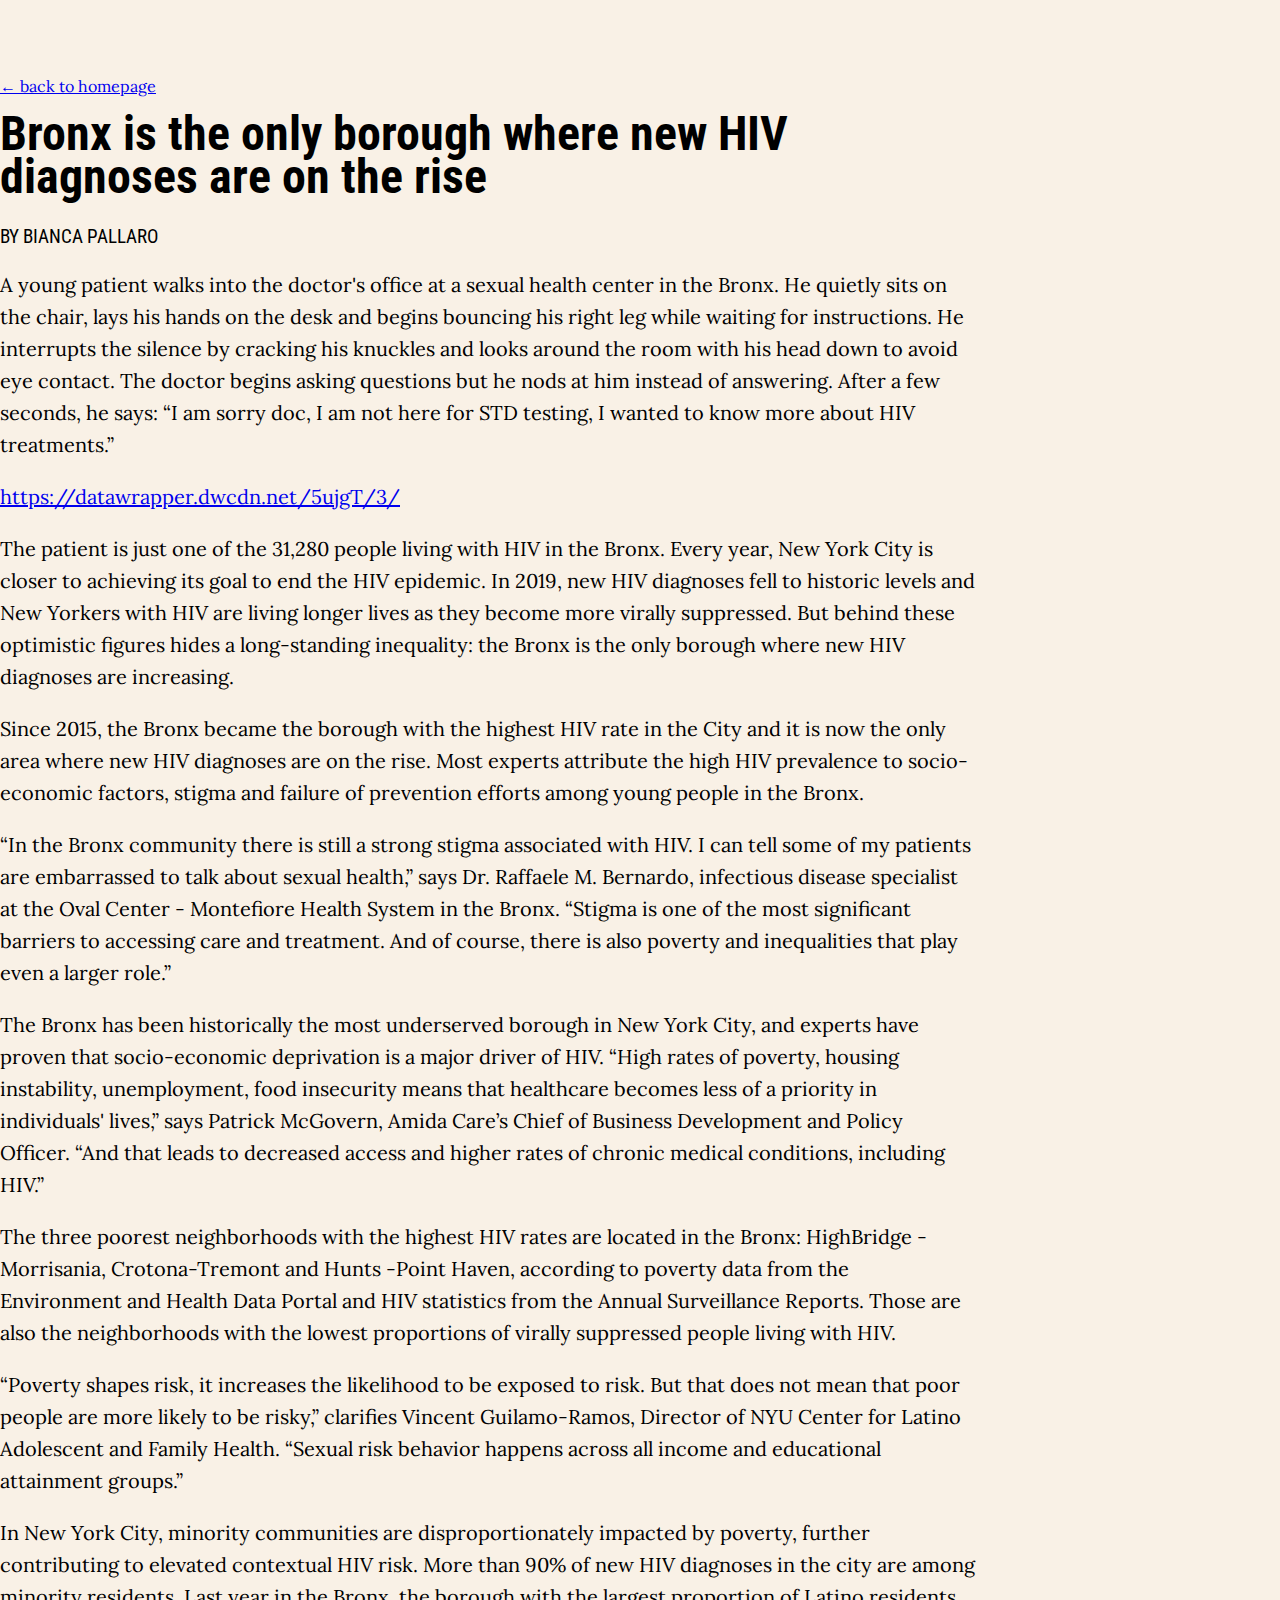
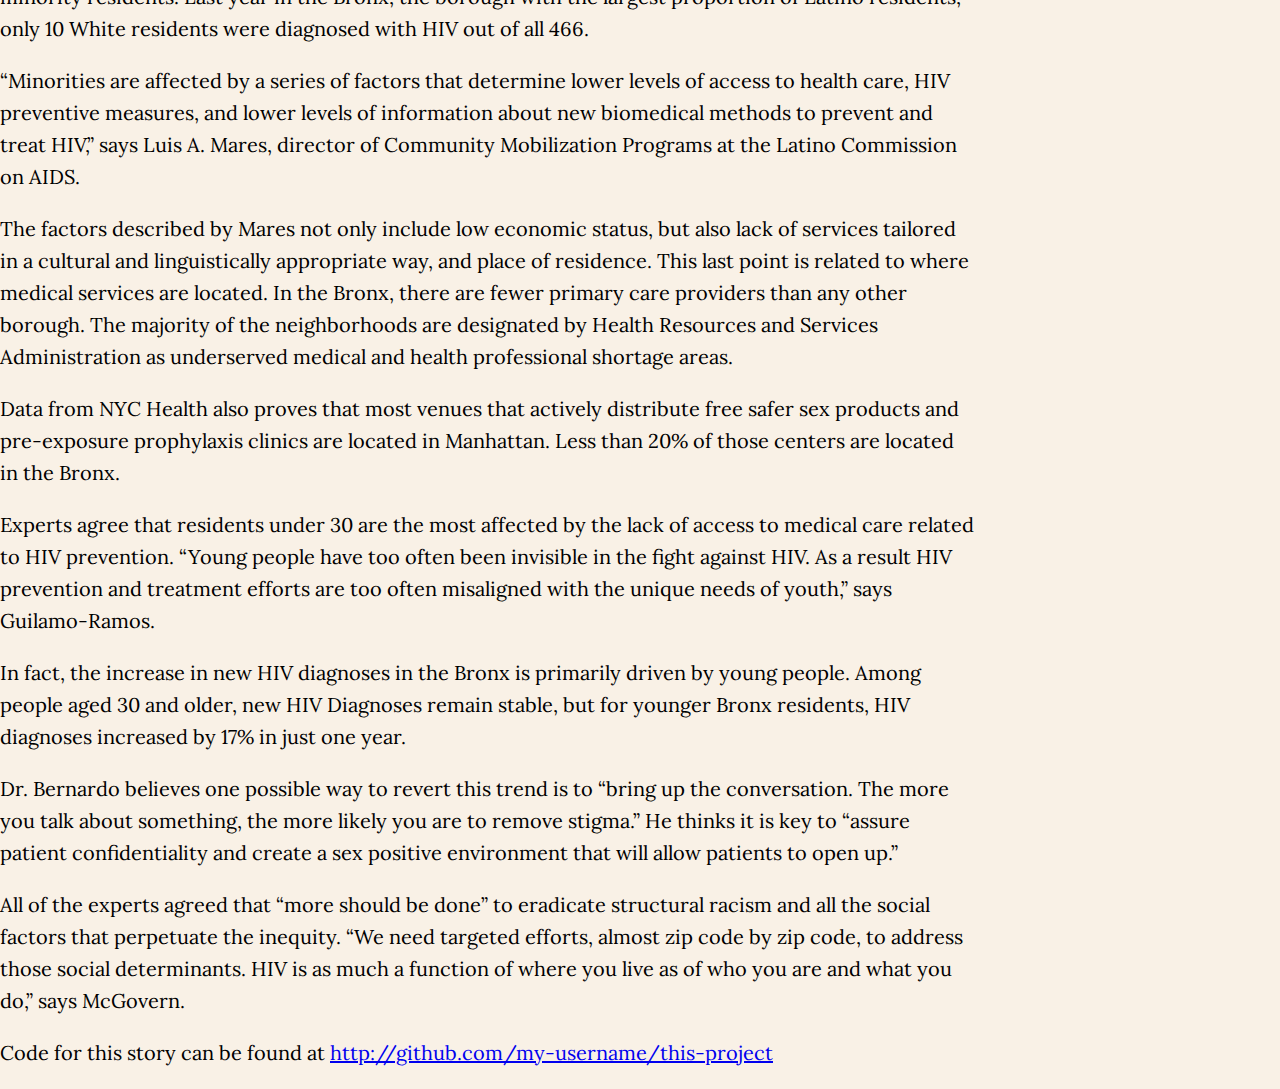
==== docs/1izOM2-IYei5qoR_5rIzuE6f5xVWZC97XZiY0DS1U6FE/index.html @ bcc118a3 "Updated Repository data" ====
<!doctype html>
<html lang="en">
  <head>
    <!-- Global site tag (gtag.js) - Google Analytics -->
<script async src="https://www.googletagmanager.com/gtag/js?id=UA-134857343-1"></script>
<script>
  window.dataLayer = window.dataLayer || [];
  function gtag(){dataLayer.push(arguments);}
  gtag('js', new Date());

  gtag('config', 'UA-134857343-1');
</script>

    <!-- Required meta tags -->
    <meta charset="utf-8">
    <meta name="viewport" content="width=device-width, initial-scale=1, shrink-to-fit=no">
    <!-- Bootstrap CSS -->
    <link rel="stylesheet" href="https://stackpath.bootstrapcdn.com/bootstrap/4.1.1/css/bootstrap.min.css" integrity="sha384-WskhaSGFgHYWDcbwN70/dfYBj47jz9qbsMId/iRN3ewGhXQFZCSftd1LZCfmhktB" crossorigin="anonymous">
      
    <!-- Your CSS files -->
    <link rel="stylesheet" href="../style/default.css">
    
    <!-- google fonts: Roboto Condensed(super-font) and Lora(sub-font) -->
    <link href="https://fonts.googleapis.com/css?family=Roboto+Condensed:300,400,700" rel="stylesheet">
    <link href="https://fonts.googleapis.com/css?family=Lora:400,400i,700" rel="stylesheet"> 
  
    <title>Bronx is the only borough where new HIV diagnoses are on the rise</title>
  </head>
    
  <style>
    

    body {
      
      
    }
  </style>
  <body class="beige-theme">
    <div class="container"><!-- start of the main container-->
        <div class="row justify-content-center"><!-- headline and intro -->
            <div class="col-lg-10 ">
                <p><a href="..">&#8592; back to homepage</a></p>
                
                
                    <h1 class="headline super-font">Bronx is the only borough where new HIV diagnoses are on the rise</h1>
                
                
                    <p class="credit super-font">By Bianca Pallaro</p>
                
                
                
                
                    <div class="sub-font body-text">
                        <p>A young patient walks into the doctor's office at a sexual health center in the Bronx. He quietly sits on the chair, lays his hands on the desk and begins bouncing his right leg while waiting for instructions. He interrupts the silence by cracking his knuckles and looks around the room with his head down to avoid eye contact. The doctor begins asking questions but he nods at him instead of answering. After a few seconds, he says: “I am sorry doc, I am not here for STD testing, I wanted to know more about HIV treatments.”</p>
<p><a href='https://www.google.com/url?q=https://datawrapper.dwcdn.net/5ujgT/3/&sa=D&source=editors&ust=1619410551339000&usg=AOvVaw1r6bBUL65ALbbFYZNYGFAN'>https://datawrapper.dwcdn.net/5ujgT/3/</a></p>
<p>The patient is just one of the 31,280 people living with HIV in the Bronx. Every year, New York City is closer to achieving its goal to end the HIV epidemic. In 2019, new HIV diagnoses fell to historic levels and New Yorkers with HIV are living longer lives as they become more virally suppressed. But behind these optimistic figures hides a long-standing inequality: the Bronx is the only borough where new HIV diagnoses are increasing.</p>
<p>Since 2015, the Bronx became the borough with the highest HIV rate in the City and it is now the only area where new HIV diagnoses are on the rise. Most experts attribute the high HIV prevalence to socio-economic factors, stigma and failure of prevention efforts among young people in the Bronx.</p>
<p>“In the Bronx community there is still a strong stigma associated with HIV. I can tell some of my patients are embarrassed to talk about sexual health,” says Dr. Raffaele M. Bernardo, infectious disease specialist at the Oval Center - Montefiore Health System in the Bronx. “Stigma is one of the most significant barriers to accessing care and treatment. And of course, there is also poverty and inequalities that play even a larger role.”</p>
<p>The Bronx has been historically the most underserved borough in New York City, and experts have proven that socio-economic deprivation is a major driver of HIV. “High rates of poverty, housing instability, unemployment, food insecurity means that healthcare becomes less of a priority in individuals' lives,” says Patrick McGovern, Amida Care’s Chief of Business Development and Policy Officer. “And that leads to decreased access and higher rates of chronic medical conditions, including HIV.”</p>
<p>The three poorest neighborhoods with the highest HIV rates are located in the Bronx: HighBridge -Morrisania, Crotona-Tremont and Hunts -Point Haven, according to poverty data from the Environment and Health Data Portal and HIV statistics from the Annual Surveillance Reports. Those are also the neighborhoods with the lowest proportions of virally suppressed people living with HIV.</p>
<p>“Poverty shapes risk, it increases the likelihood to be exposed to risk. But that does not mean that poor people are more likely to be risky,” clarifies Vincent Guilamo-Ramos, Director of NYU Center for Latino Adolescent and Family Health. “Sexual risk behavior happens across all income and educational attainment groups.”</p>
<p>In New York City, minority communities are disproportionately impacted by poverty, further contributing to elevated contextual HIV risk. More than 90% of new HIV diagnoses in the city are among minority residents. Last year in the Bronx, the borough with the largest proportion of Latino residents, only 10 White residents were diagnosed with HIV out of all 466.</p>
<p>“Minorities are affected by a series of factors that determine lower levels of access to health care, HIV preventive measures, and lower levels of information about new biomedical methods to prevent and treat HIV,” says Luis A. Mares, director of Community Mobilization Programs at the Latino Commission on AIDS.</p>
<p>The factors described by Mares not only include low economic status, but also lack of services tailored in a cultural and linguistically appropriate way, and place of residence. This last point is related to where medical services are located. In the Bronx, there are fewer primary care providers than any other borough. The majority of the neighborhoods are designated by Health Resources and Services Administration as underserved medical and health professional shortage areas.</p>
<p>Data from NYC Health also proves that most venues that actively distribute free safer sex products and pre-exposure prophylaxis clinics are located in Manhattan. Less than 20% of those centers are located in the Bronx.</p>
<p>Experts agree that residents under 30 are the most affected by the lack of access to medical care related to HIV prevention. “Young people have too often been invisible in the fight against HIV. As a result HIV prevention and treatment efforts are too often misaligned with the unique needs of youth,” says Guilamo-Ramos.</p>
<p>In fact, the increase in new HIV diagnoses in the Bronx is primarily driven by young people. Among people aged 30 and older, new HIV Diagnoses remain stable, but for younger Bronx residents, HIV diagnoses increased by 17% in just one year.</p>
<p>Dr. Bernardo believes one possible way to revert this trend is to “bring up the conversation. The more you talk about something, the more likely you are to remove stigma.” He thinks it is key to “assure patient confidentiality and create a sex positive environment that will allow patients to open up.”</p>
<p>All of the experts agreed that “more should be done” to eradicate structural racism and all the social factors that perpetuate the inequity. “We need targeted efforts, almost zip code by zip code, to address those social determinants. HIV is as much a function of where you live as of who you are and what you do,” says McGovern.</p>
                        
                          <p>Code for this story can be found at <a href="http://github.com/my-username/this-project">http://github.com/my-username/this-project</a></a></p>
                        
                    </div>
                
                </p>
            </div>
        </div>
        
      </div><!-- end of the main container-->
   
      
    <!-- Optional JavaScript -->
    <!-- jQuery first, then Popper.js, then Bootstrap JS -->
    <script src="https://code.jquery.com/jquery-3.3.1.slim.min.js" integrity="sha384-q8i/X+965DzO0rT7abK41JStQIAqVgRVzpbzo5smXKp4YfRvH+8abtTE1Pi6jizo" crossorigin="anonymous"></script>
    <script src="https://cdnjs.cloudflare.com/ajax/libs/popper.js/1.14.3/umd/popper.min.js" integrity="sha384-ZMP7rVo3mIykV+2+9J3UJ46jBk0WLaUAdn689aCwoqbBJiSnjAK/l8WvCWPIPm49" crossorigin="anonymous"></script>
    <script src="https://stackpath.bootstrapcdn.com/bootstrap/4.1.1/js/bootstrap.min.js" integrity="sha384-smHYKdLADwkXOn1EmN1qk/HfnUcbVRZyYmZ4qpPea6sjB/pTJ0euyQp0Mk8ck+5T" crossorigin="anonymous"></script>
  </body>
</html>
---- docs/style/default.css ----
body {
    padding-top:60px;
    margin: auto;
}

.fake-table > div, ul.spread {
    display: flex;
    justify-content: space-between;
    align-items: stretch;
    list-style-type: none;
}

.story {
    padding-top: 15px;
}

ul.spread {
    padding-left: 0;
    text-align: center;
    margin-bottom: 0;
}

.fake-table > div > div, ul.spread li {
    margin: 15px;
    flex-grow: 1;
    flex-basis: 0;
}

/* choose a light or dark theme to add to the body tag. */
.dark-theme {
    background-color: #181414;
    color: #fcfbfb;   
}

.light-theme {
    background-color: white;
    color: black;    
}

.beige-theme {
    background-color: #f9f1e6;
    color: black;    
}

img {
    max-height: 100vh;
    max-width: 100%;
    display: block;
    margin: 0 auto;
}

.container {
        max-width: 975px;
}

/* ******** */


/*
super-font
.headline
.kicker
.subhead
.label
.label-text
.credit

sub-font
.date
.body-text
.note
*/



.super-font, h1, h2, h3, .label + p {
    font-family: 'Roboto Condensed', sans-serif;
}

.sub-font, p, ul, li {
    font-family: 'Lora', serif;
}

.headline, h1 {
    font-size: 3rem;
    line-height: 0.9;
    margin-bottom: 0.25rem;
    margin-top: 1rem;
    font-weight: 700;
}

.body-text {
    font-size: 1.25rem;
    line-height: 1.6;
    margin-top: 1.5rem;

}

.kicker {
    font-size: 1.5rem;
    line-height: 1;
    margin-bottom: 0.5rem;
    margin-top: 1rem;
    font-weight: 300;
    text-transform: uppercase;
}

.credit  {
    font-size: 1.2rem;
    line-height: 0.75;
    margin-top: 2rem;
    font-weight: 400;
    text-transform: uppercase;
}

.date {
    font-size: 1rem;
    line-height: 1;
    margin-top: 0.25;
    font-weight: 400;
    font-style: italic;
}

.intro {
    line-height: 1;
    margin-top: 2rem;
    font-size: 1.25rem;
    font-weight: 400;
    font-style: italic;
}

.subhead, h2 {
    font-size: 2rem;
    line-height: 0.9;
    margin-bottom: 0.5rem;
    margin-top: 1.5rem;
    font-weight: 700;
}

.label {
    font-size: 1.25rem;
    line-height: 1.25;
    margin-top: 2rem;
    margin-bottom: 0.5rem;
    font-weight: 700;
}

.label-text, .label + p {
    font-size: 1.25rem;
    line-height: 1.25;
    margin-bottom: 0.5rem;
    font-weight: 400;
}

.note, p.img + p {
    font-size: 0.85rem;
    line-height: 1.5;
    margin-top: 0.5rem;
    margin-bottom: 1.25rem;
    font-weight: 400;
}

.caption  {
    font-size: 1rem;
    line-height: 1.2;
    margin-top: 0.5rem;
    margin-bottom: 2rem;
    font-weight: 400;
}
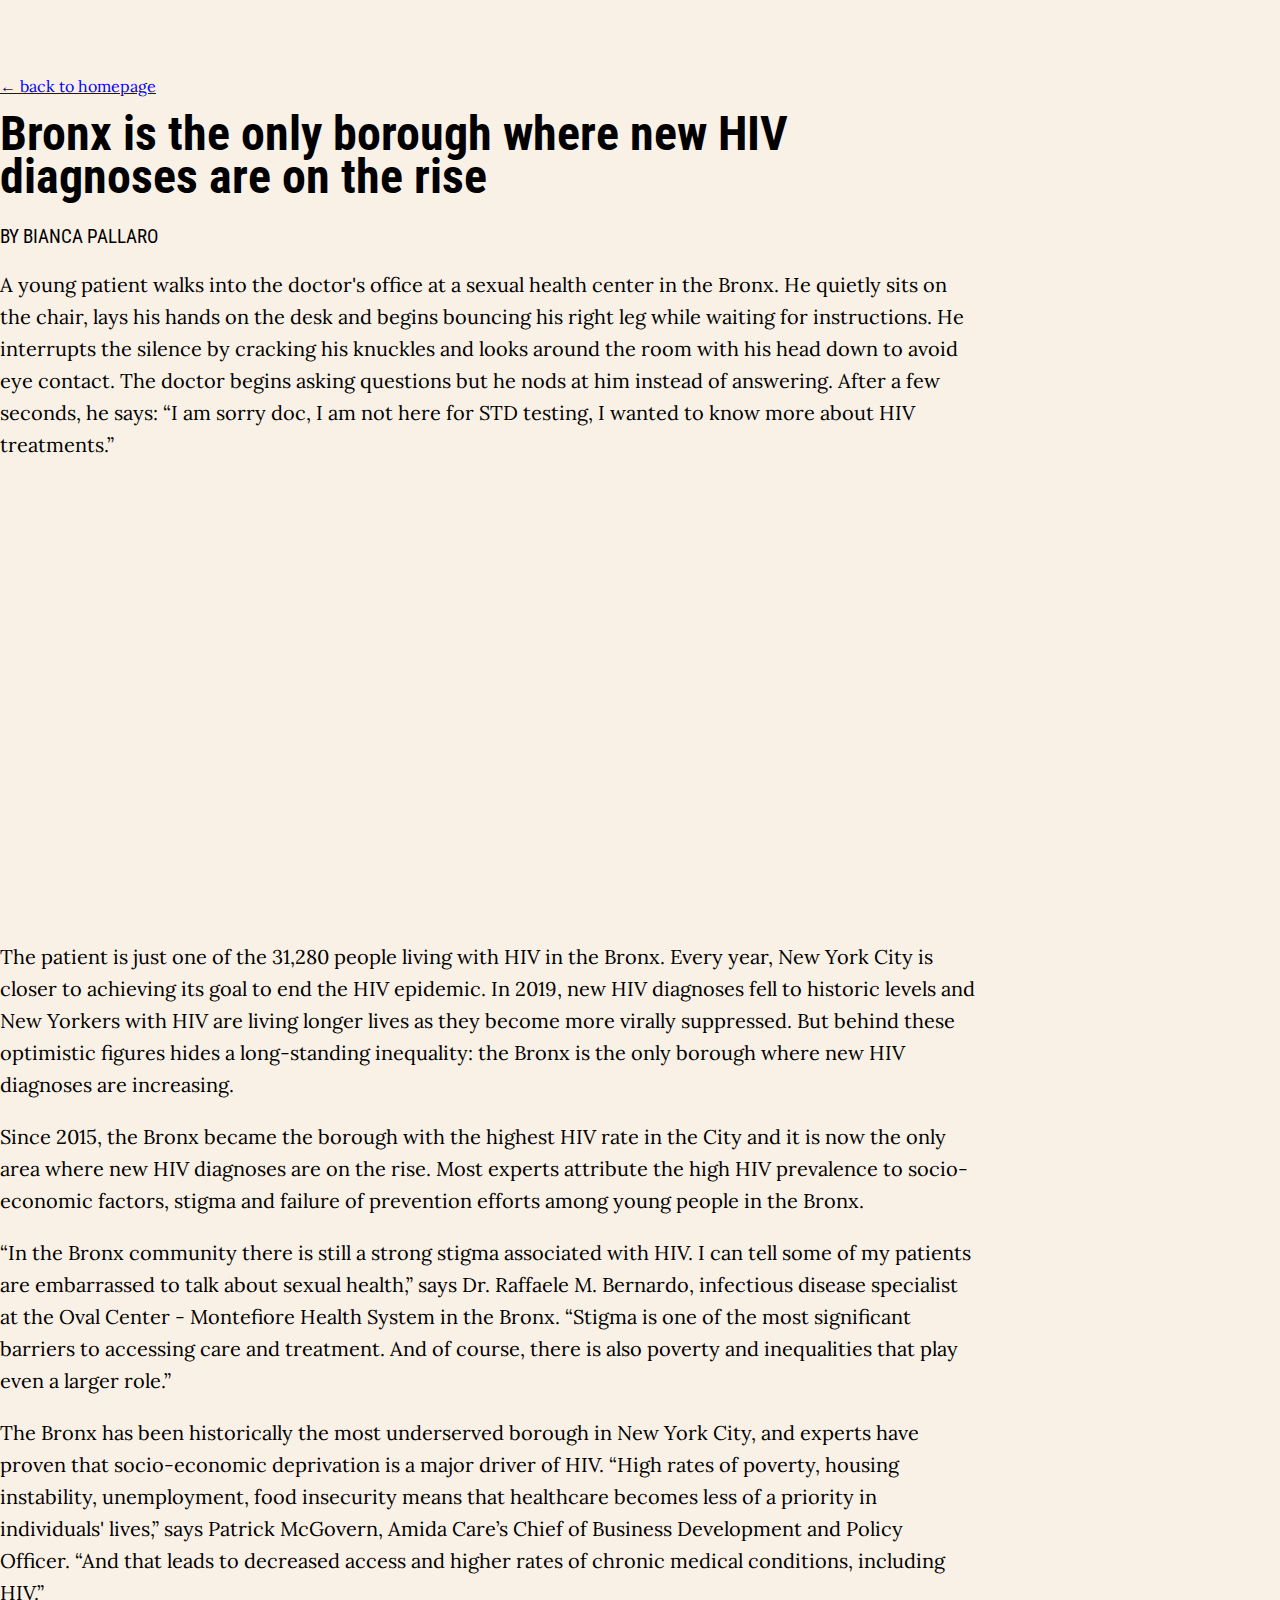
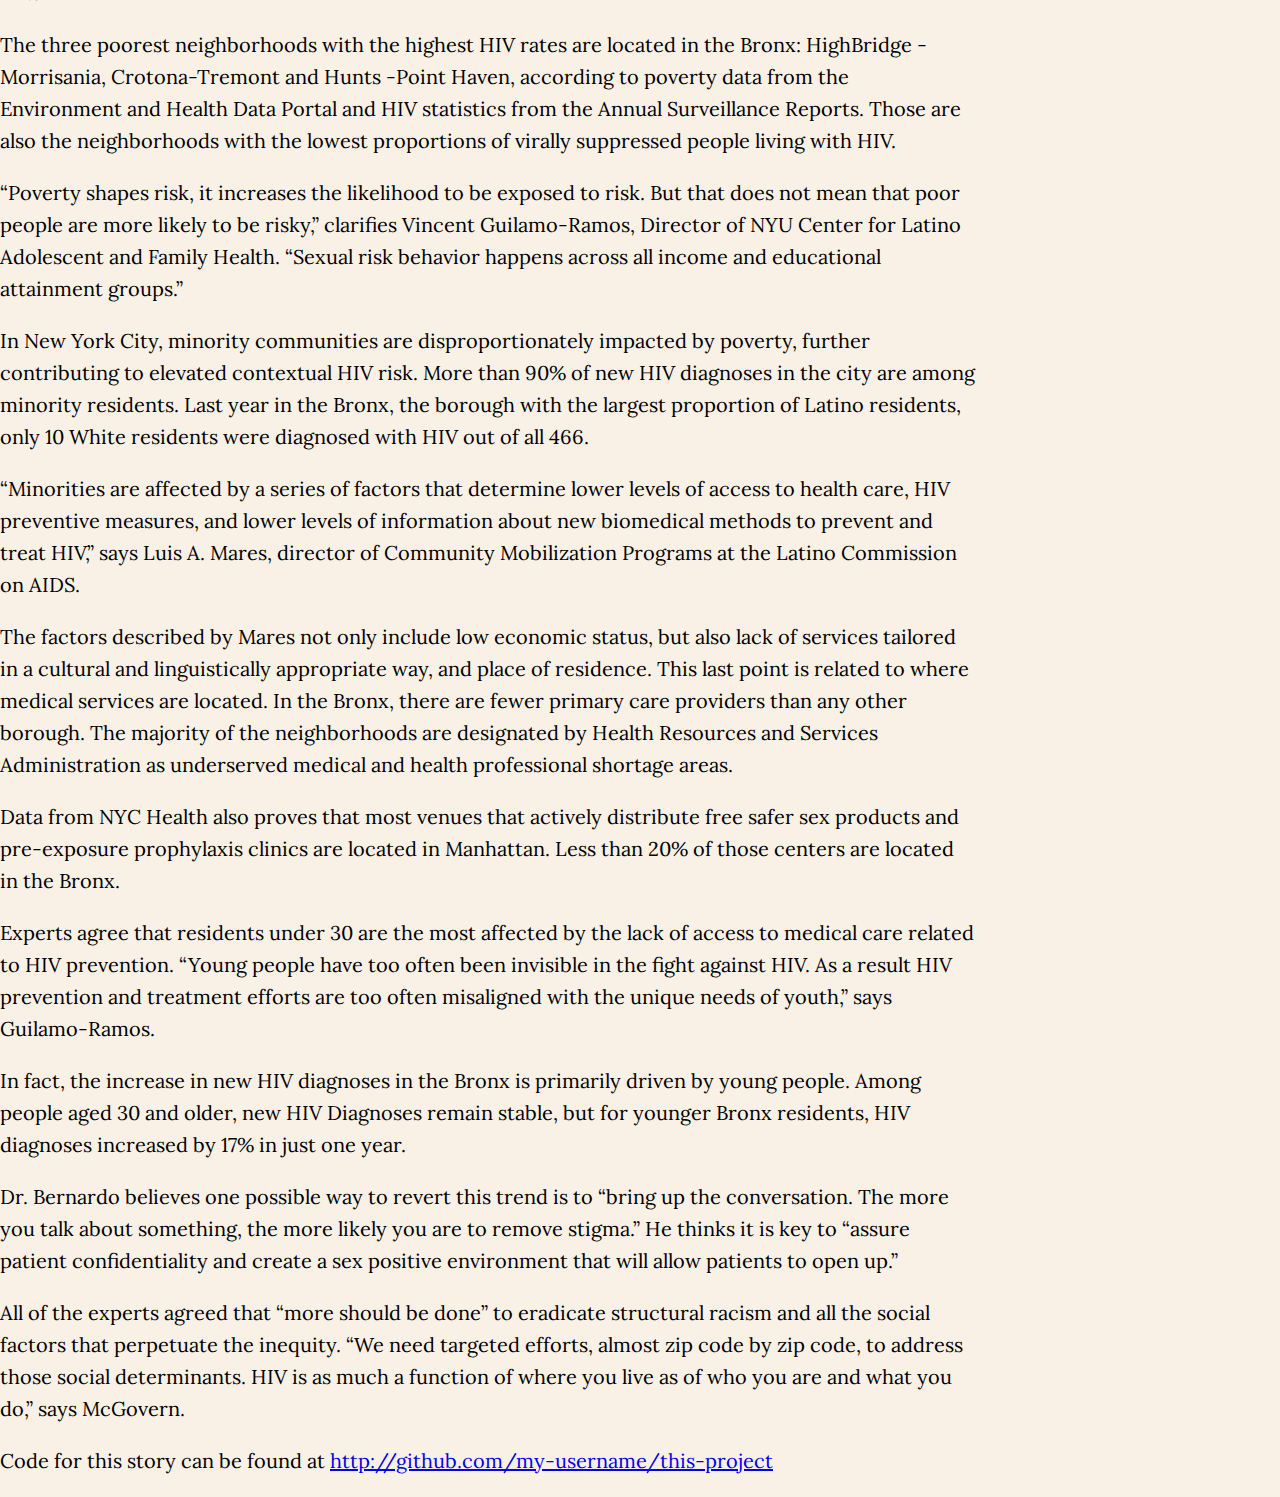
==== commit 06db1eb9: "Updated Repository data" ====
--- a/docs/1izOM2-IYei5qoR_5rIzuE6f5xVWZC97XZiY0DS1U6FE/index.html
+++ b/docs/1izOM2-IYei5qoR_5rIzuE6f5xVWZC97XZiY0DS1U6FE/index.html
@@ -53,7 +53,12 @@
                 
                     <div class="sub-font body-text">
                         <p>A young patient walks into the doctor's office at a sexual health center in the Bronx. He quietly sits on the chair, lays his hands on the desk and begins bouncing his right leg while waiting for instructions. He interrupts the silence by cracking his knuckles and looks around the room with his head down to avoid eye contact. The doctor begins asking questions but he nods at him instead of answering. After a few seconds, he says: “I am sorry doc, I am not here for STD testing, I wanted to know more about HIV treatments.”</p>
-<p><a href='https://www.google.com/url?q=https://datawrapper.dwcdn.net/5ujgT/3/&sa=D&source=editors&ust=1619410551339000&usg=AOvVaw1r6bBUL65ALbbFYZNYGFAN'>https://datawrapper.dwcdn.net/5ujgT/3/</a></p>
+<iframe aria-label="chart" frameborder="0" height="431" id="datawrapper-chart-5ujgT" scrolling="no" src="https://datawrapper.dwcdn.net/5ujgT/1/" style="width: 0; min-width: 100% !important; border: none;" title="A DataWrapper chart">
+
+</iframe>
+
+<script type="text/javascript">!function(){"use strict";window.addEventListener("message",(function(a){if(void 0!==a.data["datawrapper-height"])for(var e in a.data["datawrapper-height"]){var t=document.getElementById("datawrapper-chart-"+e)||document.querySelector("iframe[src*='"+e+"']");t&&(t.style.height=a.data["datawrapper-height"][e]+"px")}}))}();</script>
+
 <p>The patient is just one of the 31,280 people living with HIV in the Bronx. Every year, New York City is closer to achieving its goal to end the HIV epidemic. In 2019, new HIV diagnoses fell to historic levels and New Yorkers with HIV are living longer lives as they become more virally suppressed. But behind these optimistic figures hides a long-standing inequality: the Bronx is the only borough where new HIV diagnoses are increasing.</p>
 <p>Since 2015, the Bronx became the borough with the highest HIV rate in the City and it is now the only area where new HIV diagnoses are on the rise. Most experts attribute the high HIV prevalence to socio-economic factors, stigma and failure of prevention efforts among young people in the Bronx.</p>
 <p>“In the Bronx community there is still a strong stigma associated with HIV. I can tell some of my patients are embarrassed to talk about sexual health,” says Dr. Raffaele M. Bernardo, infectious disease specialist at the Oval Center - Montefiore Health System in the Bronx. “Stigma is one of the most significant barriers to accessing care and treatment. And of course, there is also poverty and inequalities that play even a larger role.”</p>
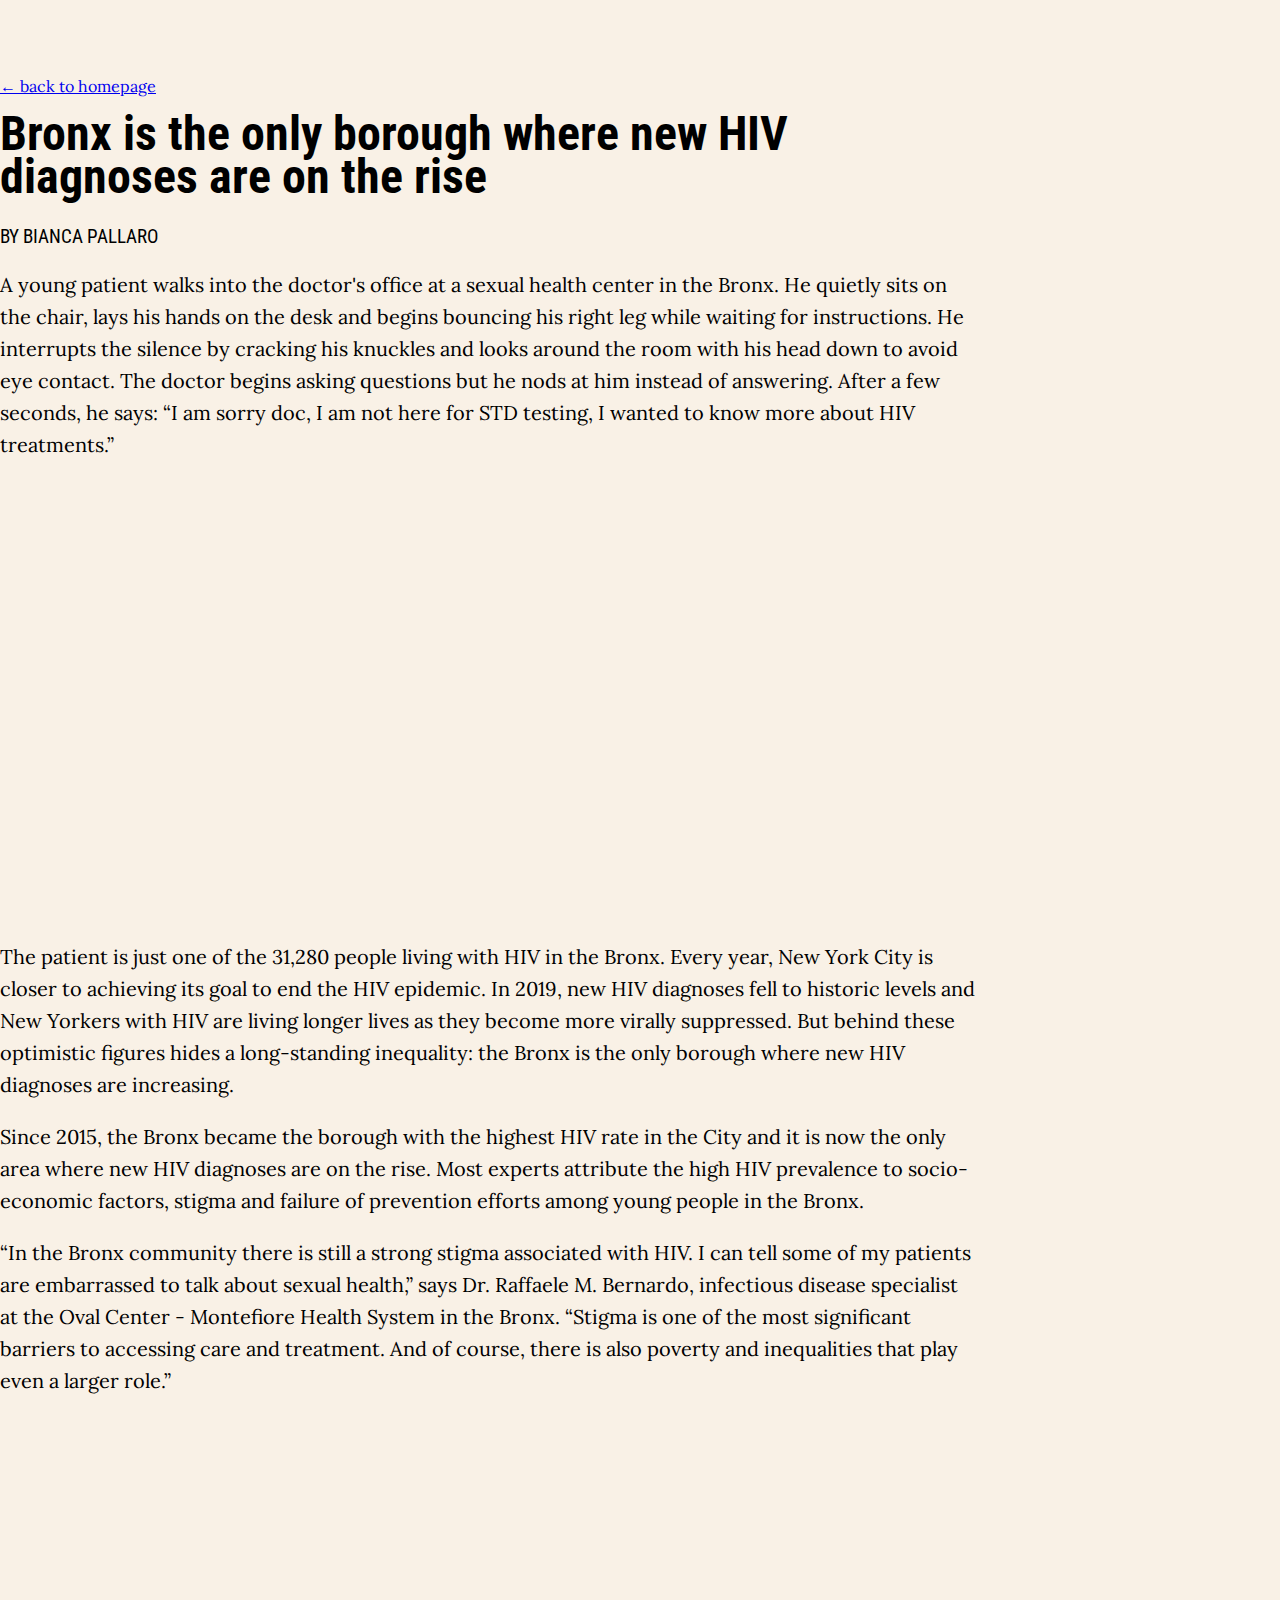
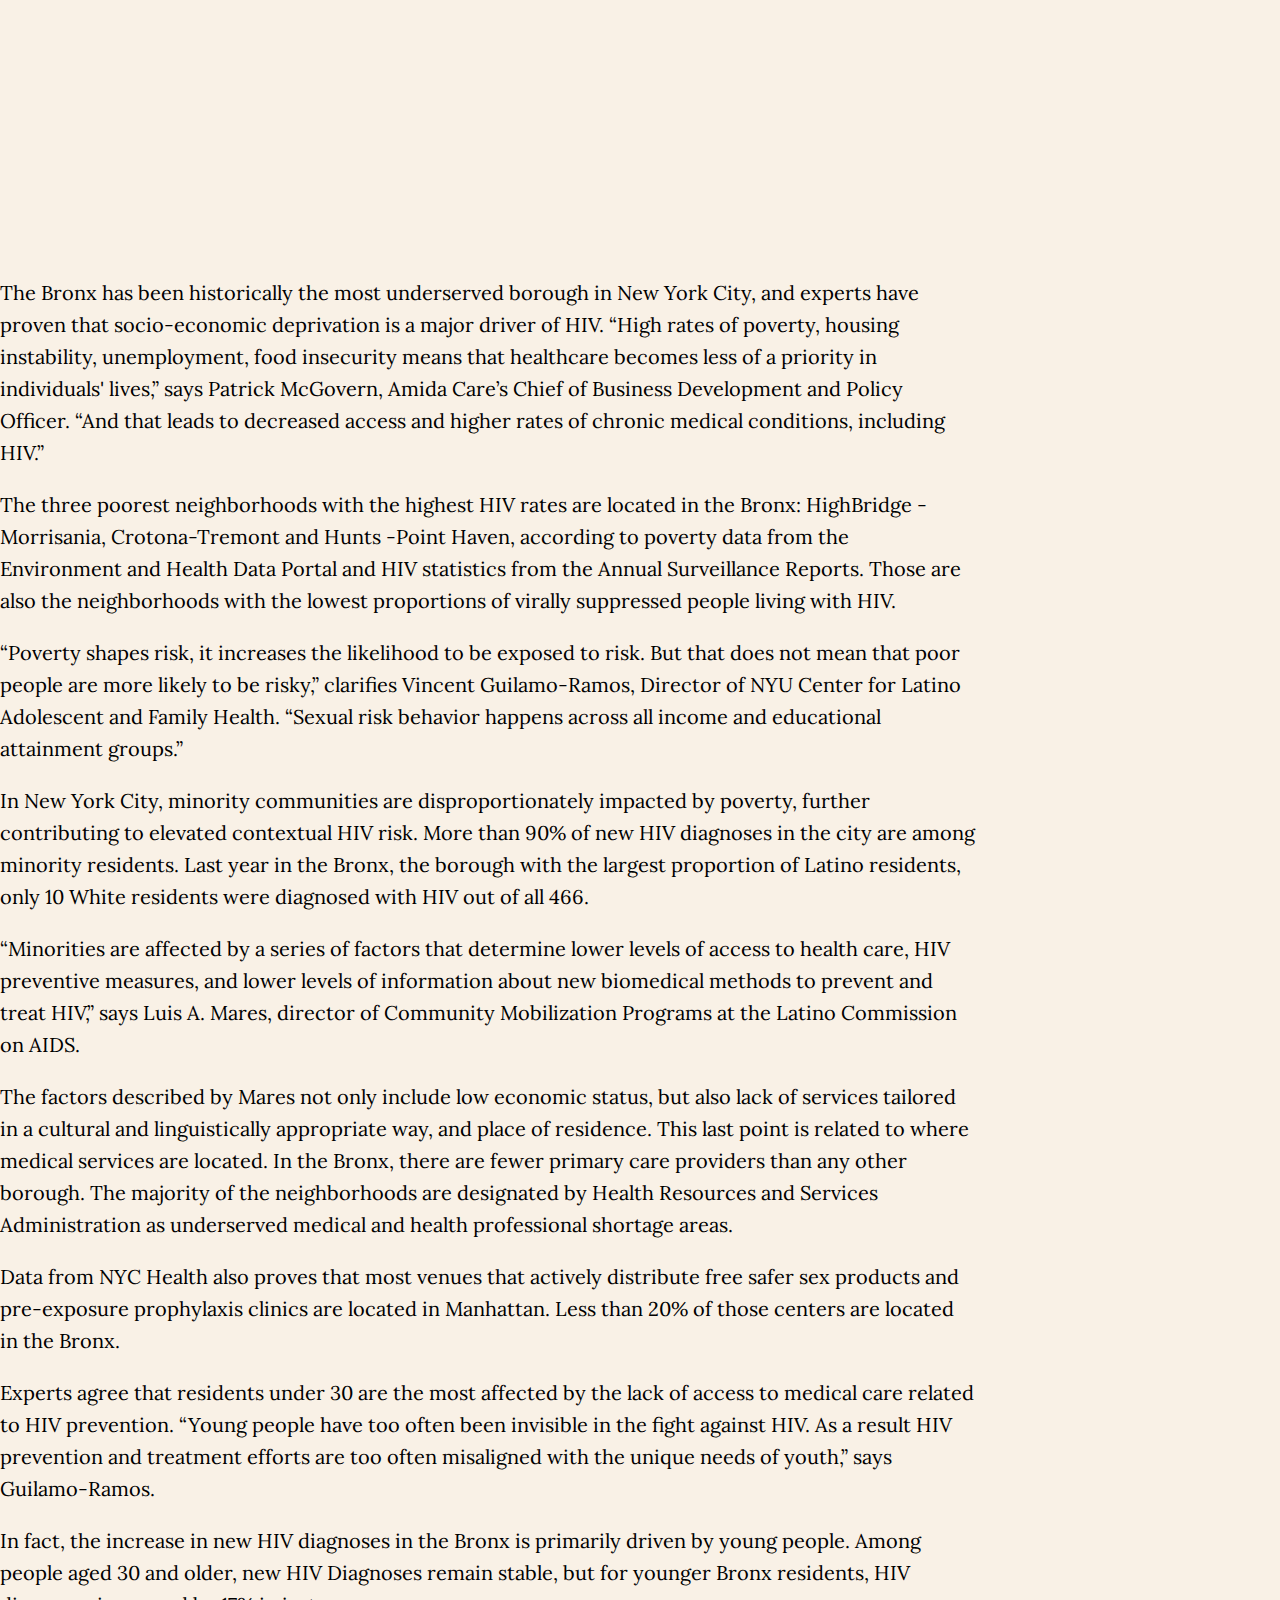
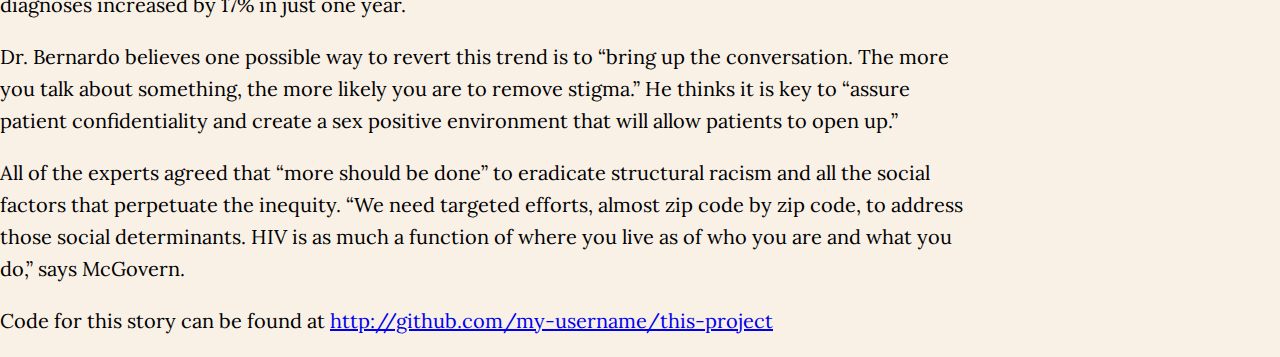
==== commit 3f497512: "Updated Repository data" ====
--- a/docs/1izOM2-IYei5qoR_5rIzuE6f5xVWZC97XZiY0DS1U6FE/index.html
+++ b/docs/1izOM2-IYei5qoR_5rIzuE6f5xVWZC97XZiY0DS1U6FE/index.html
@@ -62,6 +62,12 @@
 <p>The patient is just one of the 31,280 people living with HIV in the Bronx. Every year, New York City is closer to achieving its goal to end the HIV epidemic. In 2019, new HIV diagnoses fell to historic levels and New Yorkers with HIV are living longer lives as they become more virally suppressed. But behind these optimistic figures hides a long-standing inequality: the Bronx is the only borough where new HIV diagnoses are increasing.</p>
 <p>Since 2015, the Bronx became the borough with the highest HIV rate in the City and it is now the only area where new HIV diagnoses are on the rise. Most experts attribute the high HIV prevalence to socio-economic factors, stigma and failure of prevention efforts among young people in the Bronx.</p>
 <p>“In the Bronx community there is still a strong stigma associated with HIV. I can tell some of my patients are embarrassed to talk about sexual health,” says Dr. Raffaele M. Bernardo, infectious disease specialist at the Oval Center - Montefiore Health System in the Bronx. “Stigma is one of the most significant barriers to accessing care and treatment. And of course, there is also poverty and inequalities that play even a larger role.”</p>
+<iframe aria-label="chart" frameborder="0" height="431" id="datawrapper-chart-R3Qfy" scrolling="no" src="https://datawrapper.dwcdn.net/R3Qfy/1/" style="width: 0; min-width: 100% !important; border: none;" title="A DataWrapper chart">
+
+</iframe>
+
+<script type="text/javascript">!function(){"use strict";window.addEventListener("message",(function(a){if(void 0!==a.data["datawrapper-height"])for(var e in a.data["datawrapper-height"]){var t=document.getElementById("datawrapper-chart-"+e)||document.querySelector("iframe[src*='"+e+"']");t&&(t.style.height=a.data["datawrapper-height"][e]+"px")}}))}();</script>
+
 <p>The Bronx has been historically the most underserved borough in New York City, and experts have proven that socio-economic deprivation is a major driver of HIV. “High rates of poverty, housing instability, unemployment, food insecurity means that healthcare becomes less of a priority in individuals' lives,” says Patrick McGovern, Amida Care’s Chief of Business Development and Policy Officer. “And that leads to decreased access and higher rates of chronic medical conditions, including HIV.”</p>
 <p>The three poorest neighborhoods with the highest HIV rates are located in the Bronx: HighBridge -Morrisania, Crotona-Tremont and Hunts -Point Haven, according to poverty data from the Environment and Health Data Portal and HIV statistics from the Annual Surveillance Reports. Those are also the neighborhoods with the lowest proportions of virally suppressed people living with HIV.</p>
 <p>“Poverty shapes risk, it increases the likelihood to be exposed to risk. But that does not mean that poor people are more likely to be risky,” clarifies Vincent Guilamo-Ramos, Director of NYU Center for Latino Adolescent and Family Health. “Sexual risk behavior happens across all income and educational attainment groups.”</p>
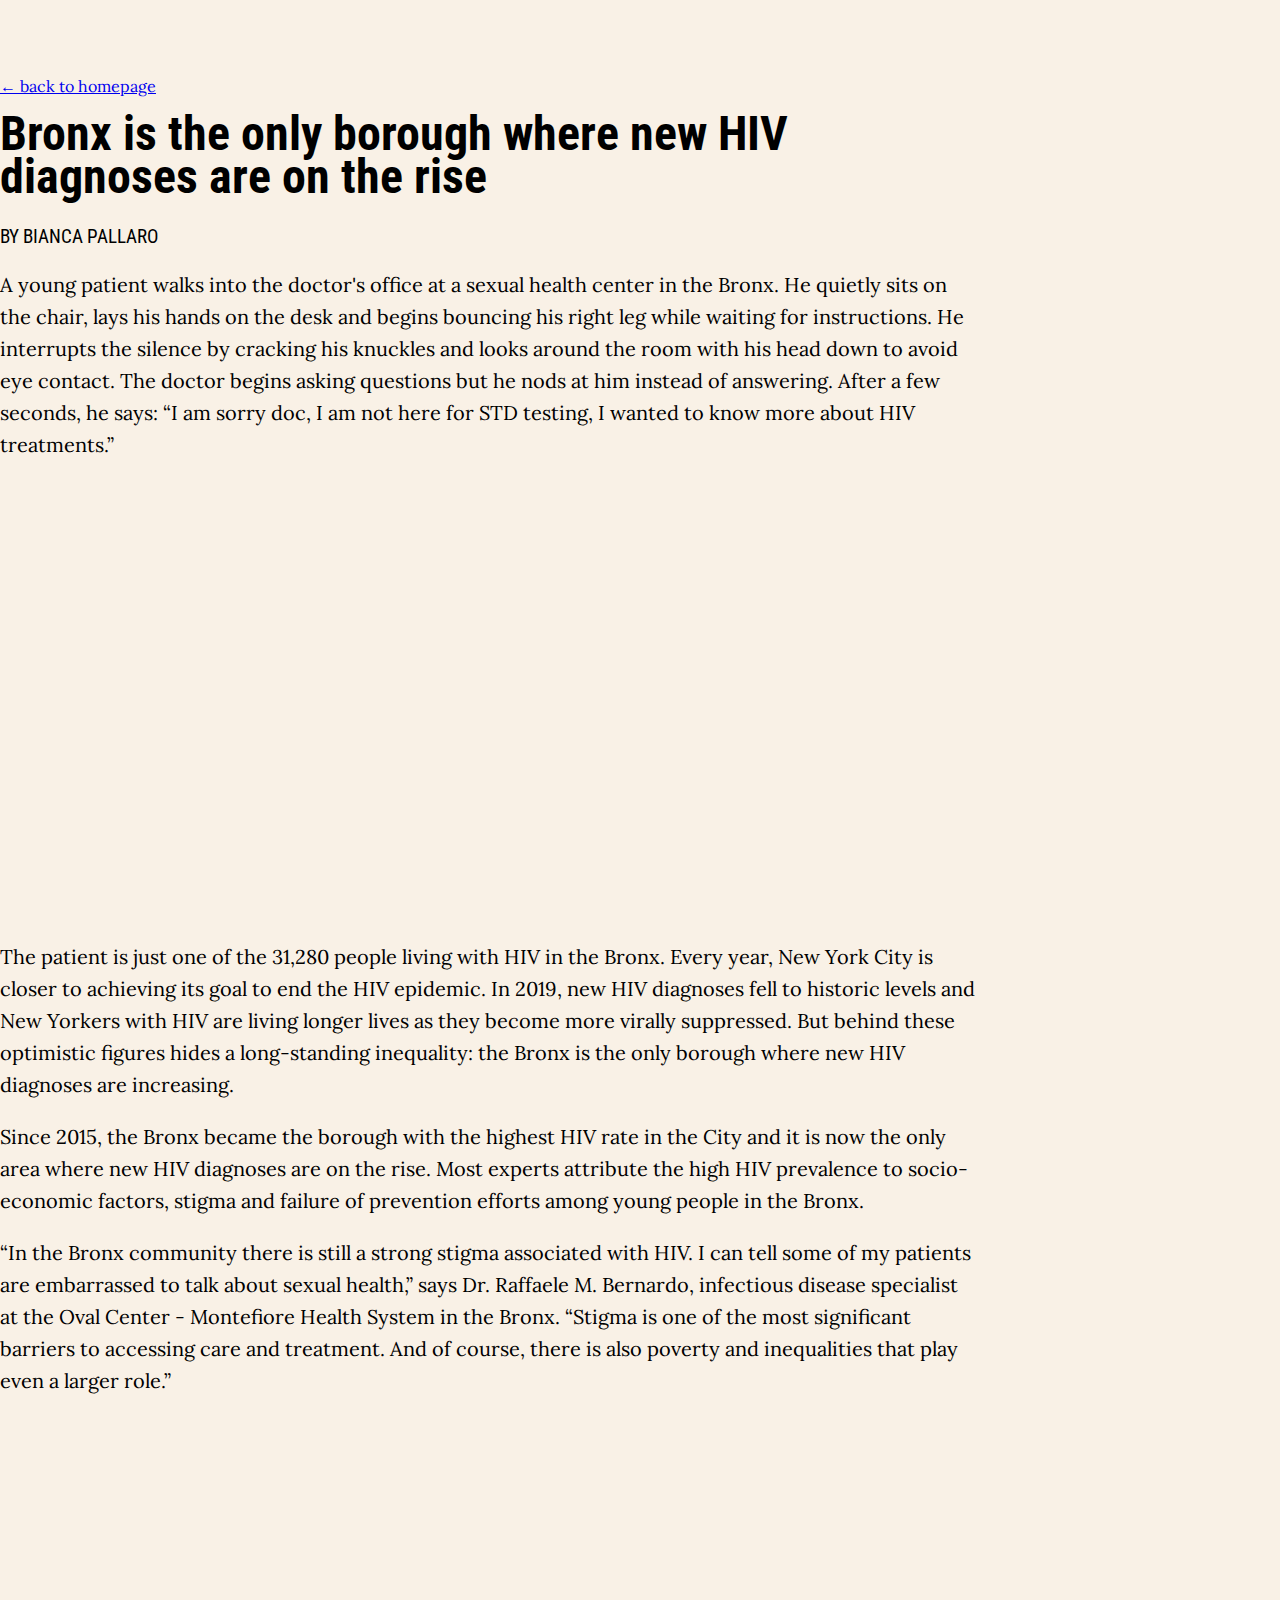
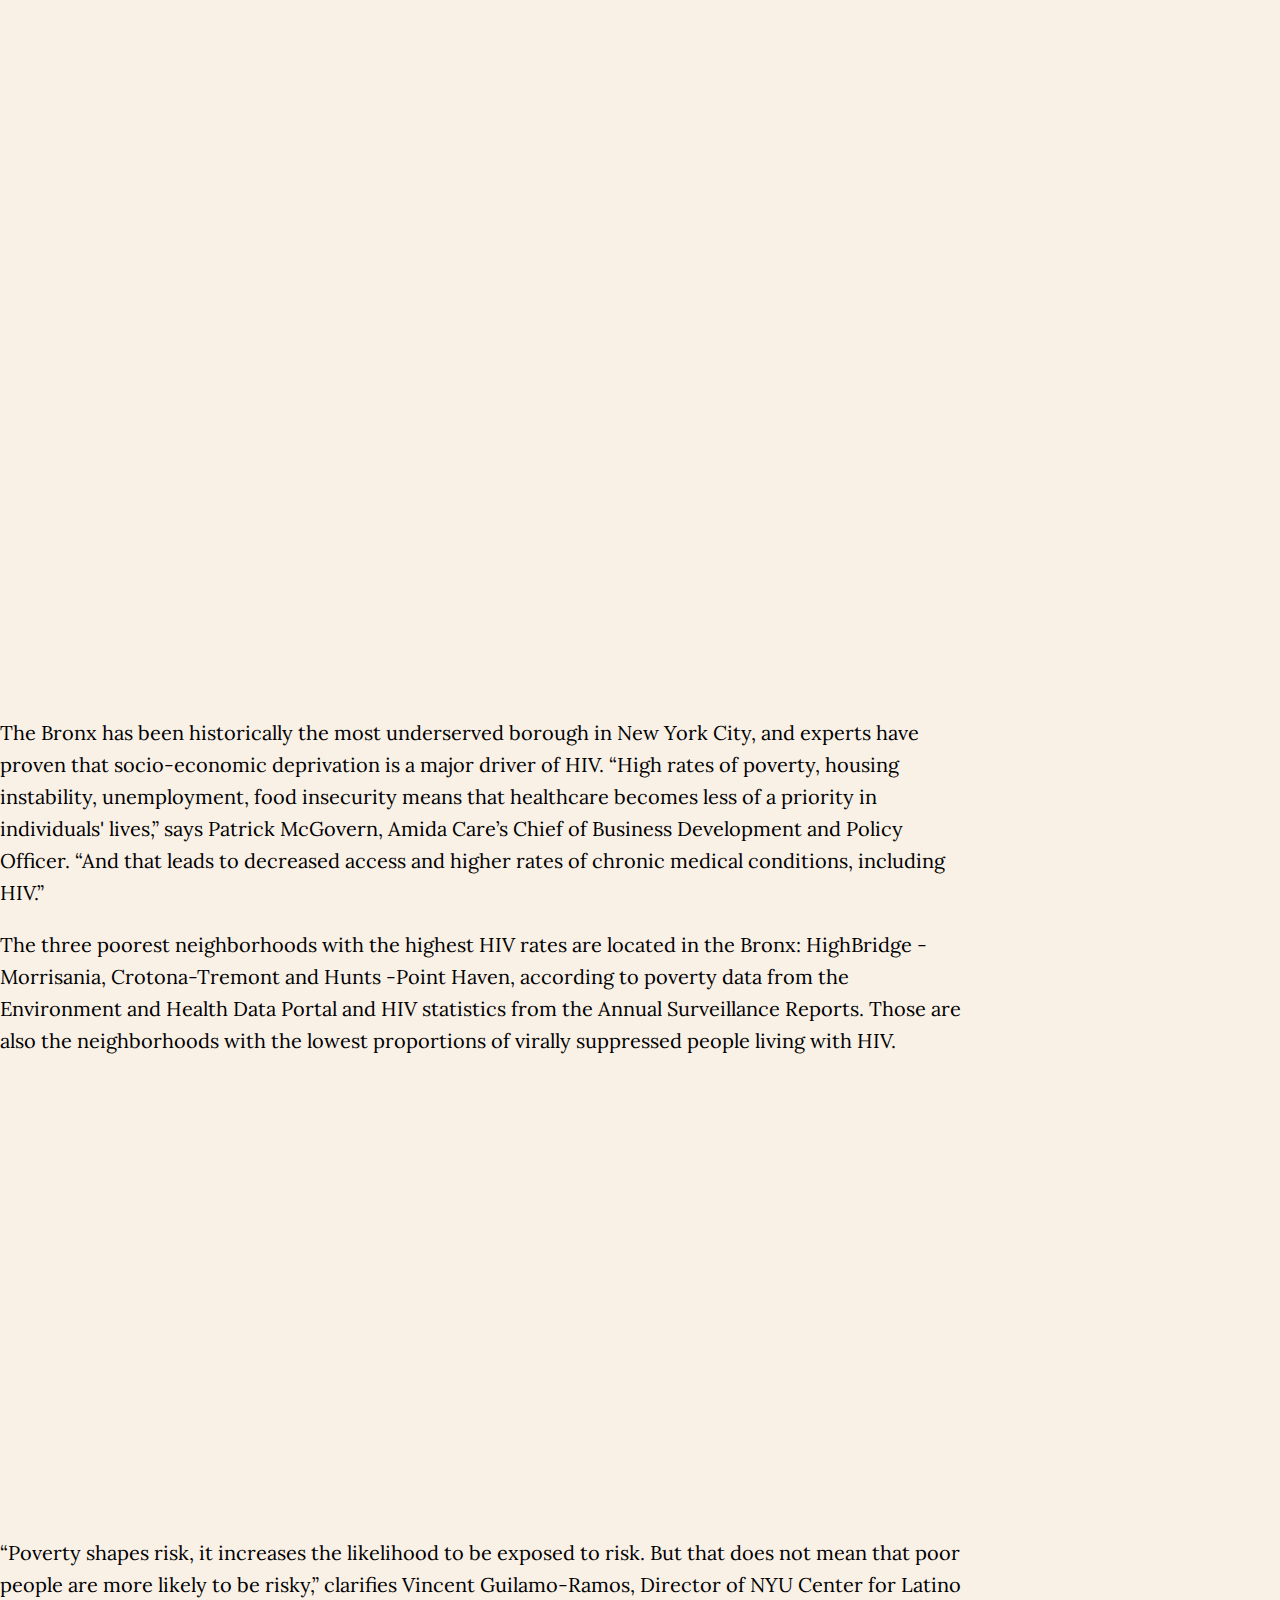
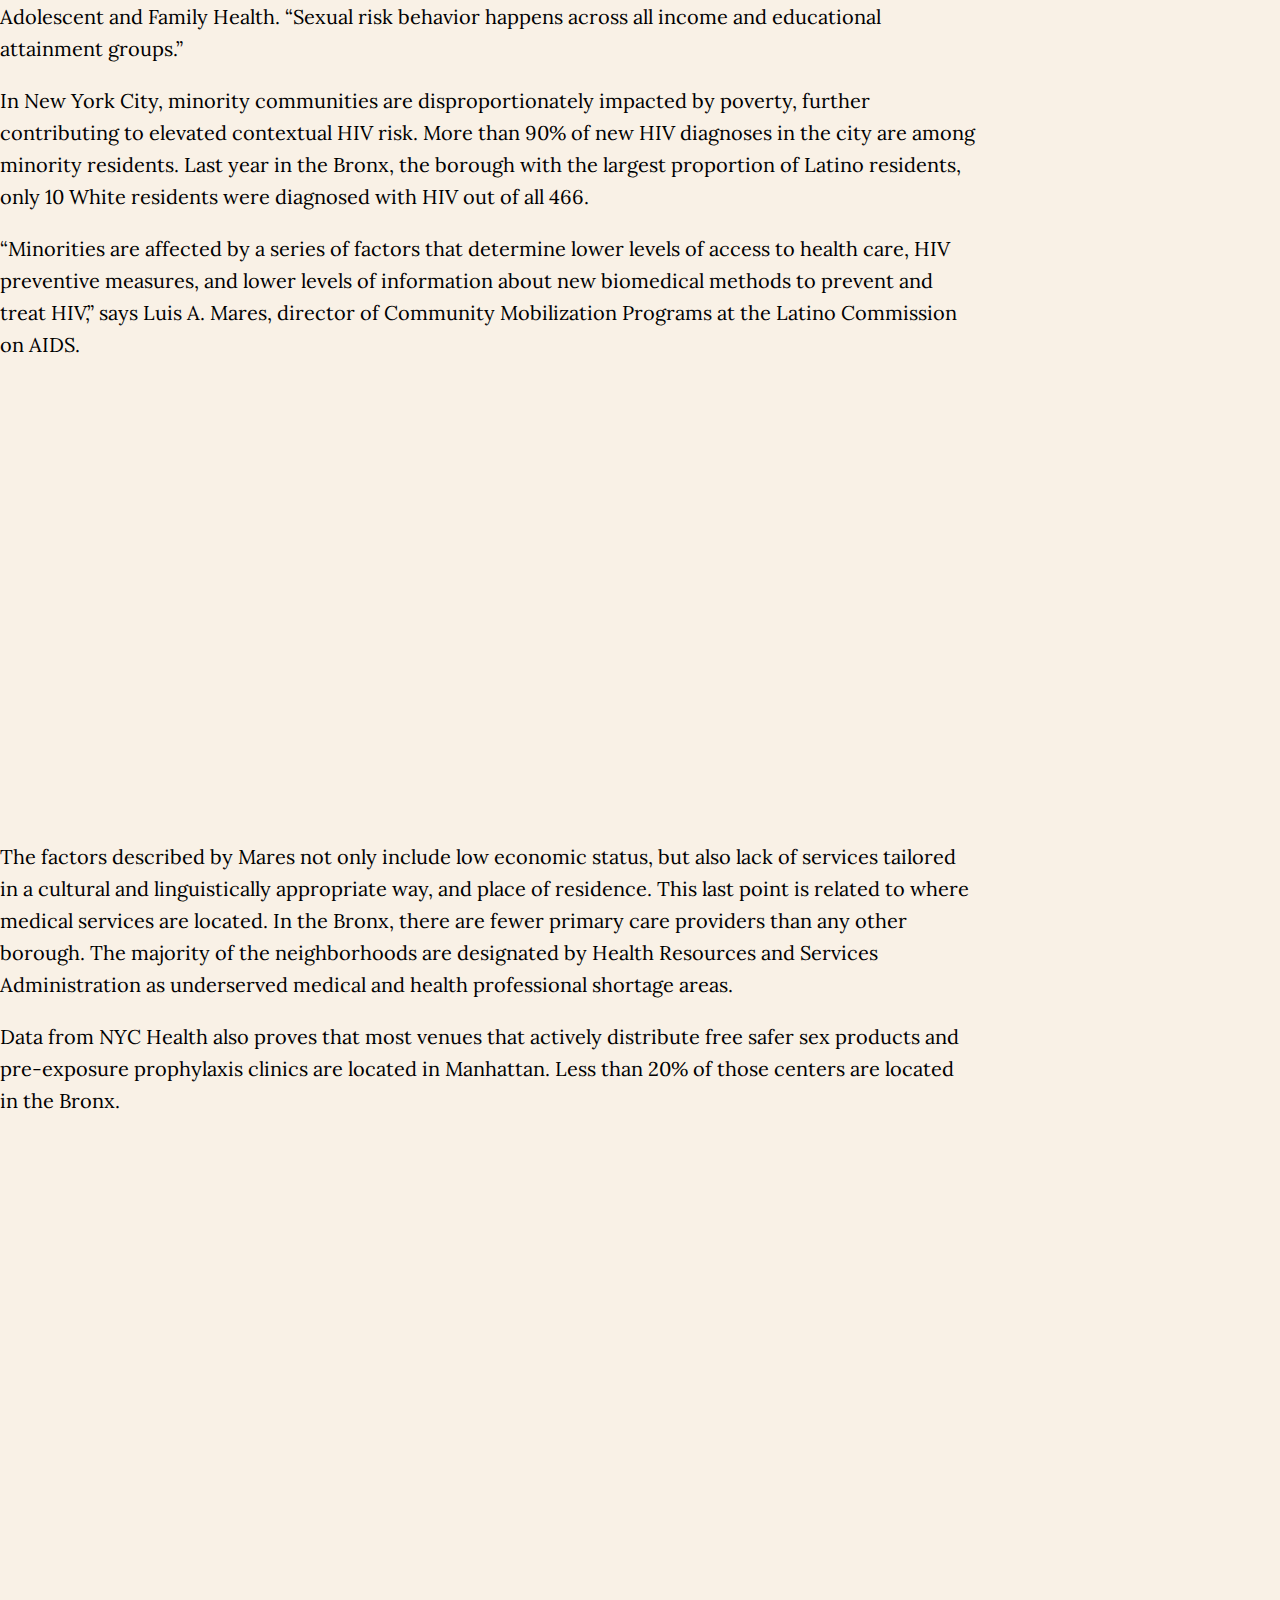
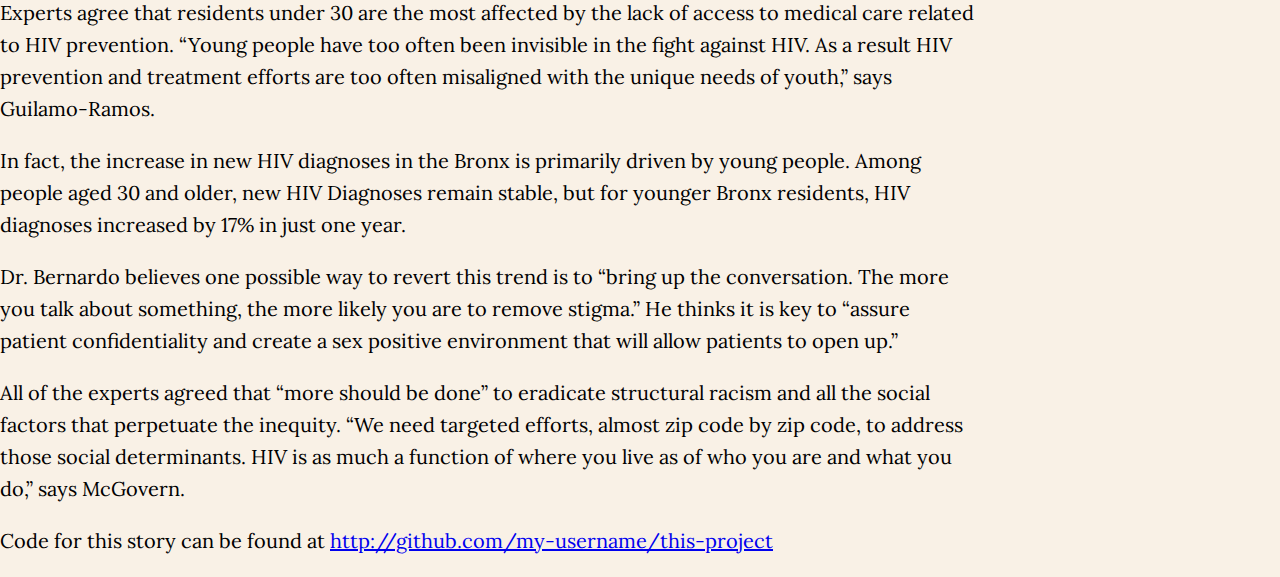
==== commit 47642316: "Updated Repository data" ====
--- a/docs/1izOM2-IYei5qoR_5rIzuE6f5xVWZC97XZiY0DS1U6FE/index.html
+++ b/docs/1izOM2-IYei5qoR_5rIzuE6f5xVWZC97XZiY0DS1U6FE/index.html
@@ -62,6 +62,12 @@
 <p>The patient is just one of the 31,280 people living with HIV in the Bronx. Every year, New York City is closer to achieving its goal to end the HIV epidemic. In 2019, new HIV diagnoses fell to historic levels and New Yorkers with HIV are living longer lives as they become more virally suppressed. But behind these optimistic figures hides a long-standing inequality: the Bronx is the only borough where new HIV diagnoses are increasing.</p>
 <p>Since 2015, the Bronx became the borough with the highest HIV rate in the City and it is now the only area where new HIV diagnoses are on the rise. Most experts attribute the high HIV prevalence to socio-economic factors, stigma and failure of prevention efforts among young people in the Bronx.</p>
 <p>“In the Bronx community there is still a strong stigma associated with HIV. I can tell some of my patients are embarrassed to talk about sexual health,” says Dr. Raffaele M. Bernardo, infectious disease specialist at the Oval Center - Montefiore Health System in the Bronx. “Stigma is one of the most significant barriers to accessing care and treatment. And of course, there is also poverty and inequalities that play even a larger role.”</p>
+<iframe aria-label="chart" frameborder="0" height="431" id="datawrapper-chart-3TmEl" scrolling="no" src="https://datawrapper.dwcdn.net/3TmEl/1/" style="width: 0; min-width: 100% !important; border: none;" title="A DataWrapper chart">
+
+</iframe>
+
+<script type="text/javascript">!function(){"use strict";window.addEventListener("message",(function(a){if(void 0!==a.data["datawrapper-height"])for(var e in a.data["datawrapper-height"]){var t=document.getElementById("datawrapper-chart-"+e)||document.querySelector("iframe[src*='"+e+"']");t&&(t.style.height=a.data["datawrapper-height"][e]+"px")}}))}();</script>
+
 <iframe aria-label="chart" frameborder="0" height="431" id="datawrapper-chart-R3Qfy" scrolling="no" src="https://datawrapper.dwcdn.net/R3Qfy/1/" style="width: 0; min-width: 100% !important; border: none;" title="A DataWrapper chart">
 
 </iframe>
@@ -70,11 +76,29 @@
 
 <p>The Bronx has been historically the most underserved borough in New York City, and experts have proven that socio-economic deprivation is a major driver of HIV. “High rates of poverty, housing instability, unemployment, food insecurity means that healthcare becomes less of a priority in individuals' lives,” says Patrick McGovern, Amida Care’s Chief of Business Development and Policy Officer. “And that leads to decreased access and higher rates of chronic medical conditions, including HIV.”</p>
 <p>The three poorest neighborhoods with the highest HIV rates are located in the Bronx: HighBridge -Morrisania, Crotona-Tremont and Hunts -Point Haven, according to poverty data from the Environment and Health Data Portal and HIV statistics from the Annual Surveillance Reports. Those are also the neighborhoods with the lowest proportions of virally suppressed people living with HIV.</p>
+<iframe aria-label="chart" frameborder="0" height="431" id="datawrapper-chart-O6vS0" scrolling="no" src="https://datawrapper.dwcdn.net/O6vS0/1/" style="width: 0; min-width: 100% !important; border: none;" title="A DataWrapper chart">
+
+</iframe>
+
+<script type="text/javascript">!function(){"use strict";window.addEventListener("message",(function(a){if(void 0!==a.data["datawrapper-height"])for(var e in a.data["datawrapper-height"]){var t=document.getElementById("datawrapper-chart-"+e)||document.querySelector("iframe[src*='"+e+"']");t&&(t.style.height=a.data["datawrapper-height"][e]+"px")}}))}();</script>
+
 <p>“Poverty shapes risk, it increases the likelihood to be exposed to risk. But that does not mean that poor people are more likely to be risky,” clarifies Vincent Guilamo-Ramos, Director of NYU Center for Latino Adolescent and Family Health. “Sexual risk behavior happens across all income and educational attainment groups.”</p>
 <p>In New York City, minority communities are disproportionately impacted by poverty, further contributing to elevated contextual HIV risk. More than 90% of new HIV diagnoses in the city are among minority residents. Last year in the Bronx, the borough with the largest proportion of Latino residents, only 10 White residents were diagnosed with HIV out of all 466.</p>
 <p>“Minorities are affected by a series of factors that determine lower levels of access to health care, HIV preventive measures, and lower levels of information about new biomedical methods to prevent and treat HIV,” says Luis A. Mares, director of Community Mobilization Programs at the Latino Commission on AIDS.</p>
+<iframe aria-label="chart" frameborder="0" height="431" id="datawrapper-chart-qdrzQ" scrolling="no" src="https://datawrapper.dwcdn.net/qdrzQ/1/" style="width: 0; min-width: 100% !important; border: none;" title="A DataWrapper chart">
+
+</iframe>
+
+<script type="text/javascript">!function(){"use strict";window.addEventListener("message",(function(a){if(void 0!==a.data["datawrapper-height"])for(var e in a.data["datawrapper-height"]){var t=document.getElementById("datawrapper-chart-"+e)||document.querySelector("iframe[src*='"+e+"']");t&&(t.style.height=a.data["datawrapper-height"][e]+"px")}}))}();</script>
+
 <p>The factors described by Mares not only include low economic status, but also lack of services tailored in a cultural and linguistically appropriate way, and place of residence. This last point is related to where medical services are located. In the Bronx, there are fewer primary care providers than any other borough. The majority of the neighborhoods are designated by Health Resources and Services Administration as underserved medical and health professional shortage areas.</p>
 <p>Data from NYC Health also proves that most venues that actively distribute free safer sex products and pre-exposure prophylaxis clinics are located in Manhattan. Less than 20% of those centers are located in the Bronx.</p>
+<iframe aria-label="chart" frameborder="0" height="431" id="datawrapper-chart-vT9NG" scrolling="no" src="https://datawrapper.dwcdn.net/vT9NG/1/" style="width: 0; min-width: 100% !important; border: none;" title="A DataWrapper chart">
+
+</iframe>
+
+<script type="text/javascript">!function(){"use strict";window.addEventListener("message",(function(a){if(void 0!==a.data["datawrapper-height"])for(var e in a.data["datawrapper-height"]){var t=document.getElementById("datawrapper-chart-"+e)||document.querySelector("iframe[src*='"+e+"']");t&&(t.style.height=a.data["datawrapper-height"][e]+"px")}}))}();</script>
+
 <p>Experts agree that residents under 30 are the most affected by the lack of access to medical care related to HIV prevention. “Young people have too often been invisible in the fight against HIV. As a result HIV prevention and treatment efforts are too often misaligned with the unique needs of youth,” says Guilamo-Ramos.</p>
 <p>In fact, the increase in new HIV diagnoses in the Bronx is primarily driven by young people. Among people aged 30 and older, new HIV Diagnoses remain stable, but for younger Bronx residents, HIV diagnoses increased by 17% in just one year.</p>
 <p>Dr. Bernardo believes one possible way to revert this trend is to “bring up the conversation. The more you talk about something, the more likely you are to remove stigma.” He thinks it is key to “assure patient confidentiality and create a sex positive environment that will allow patients to open up.”</p>
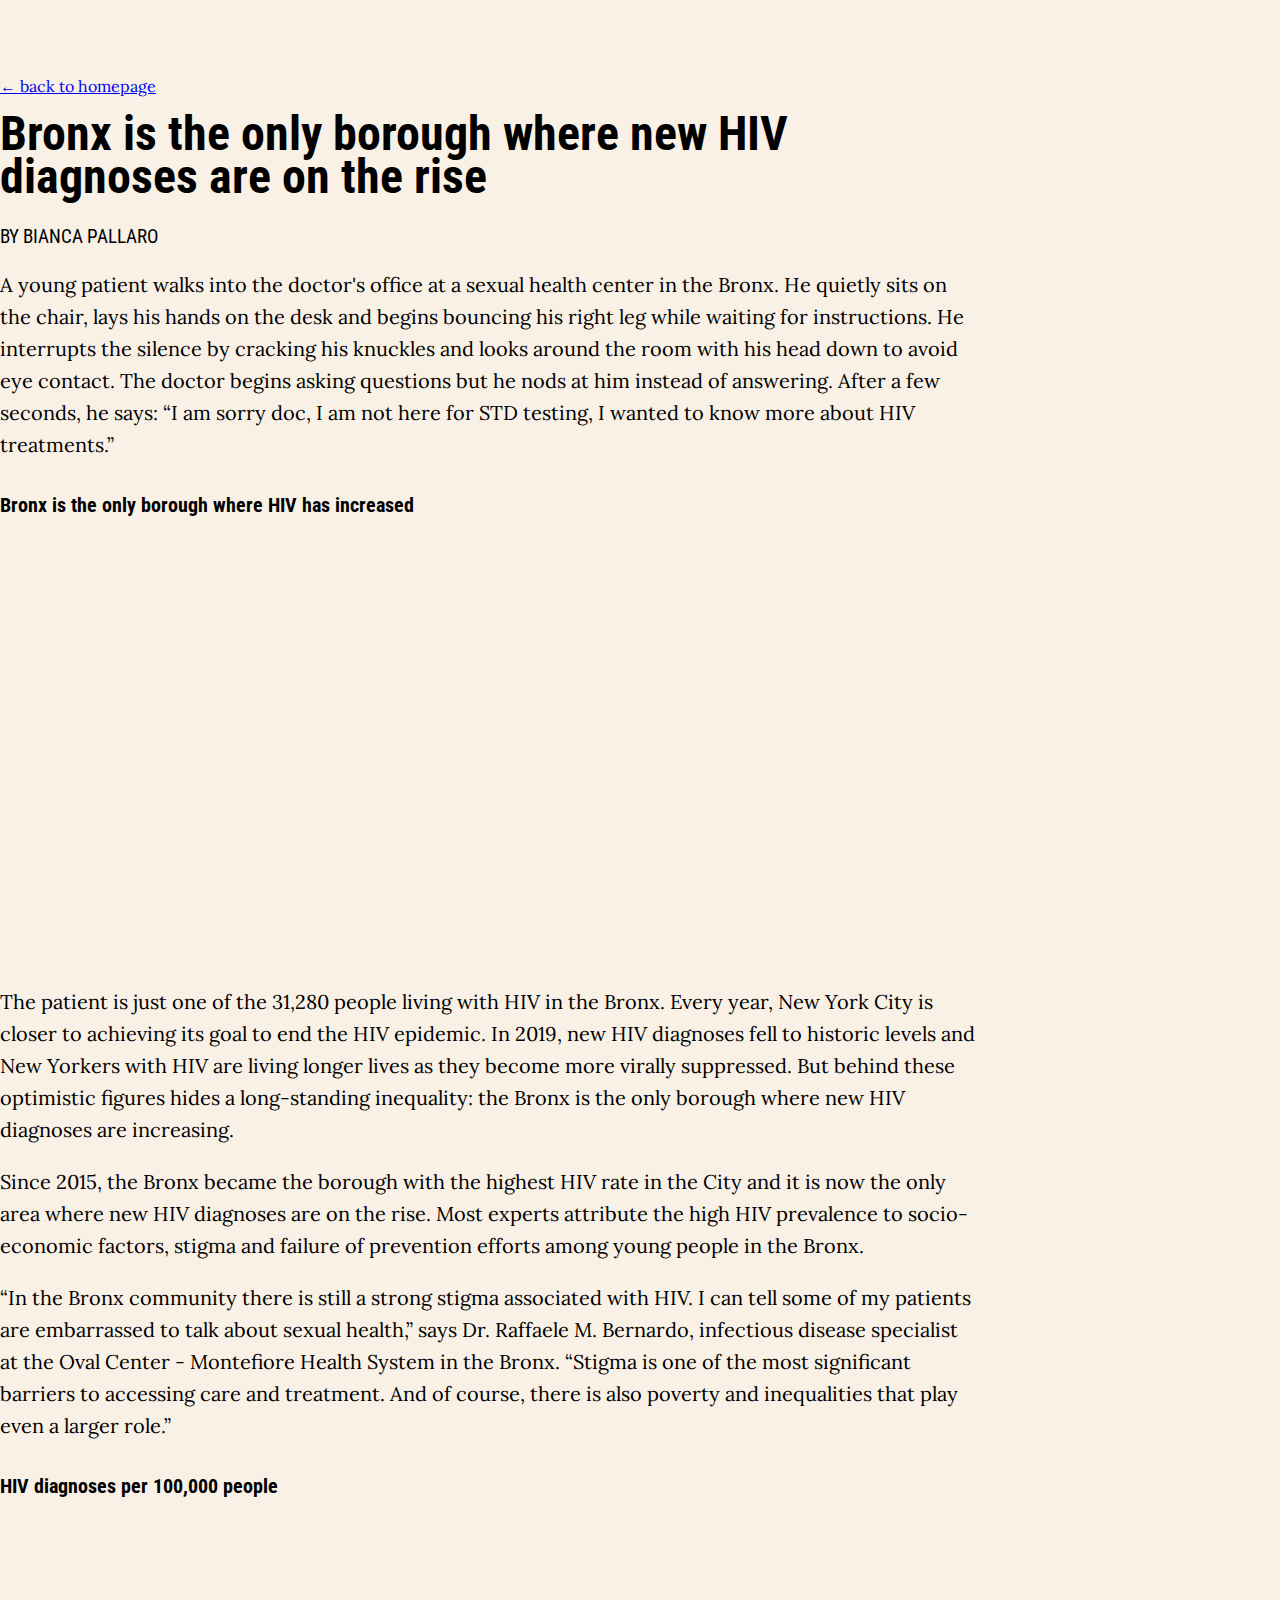
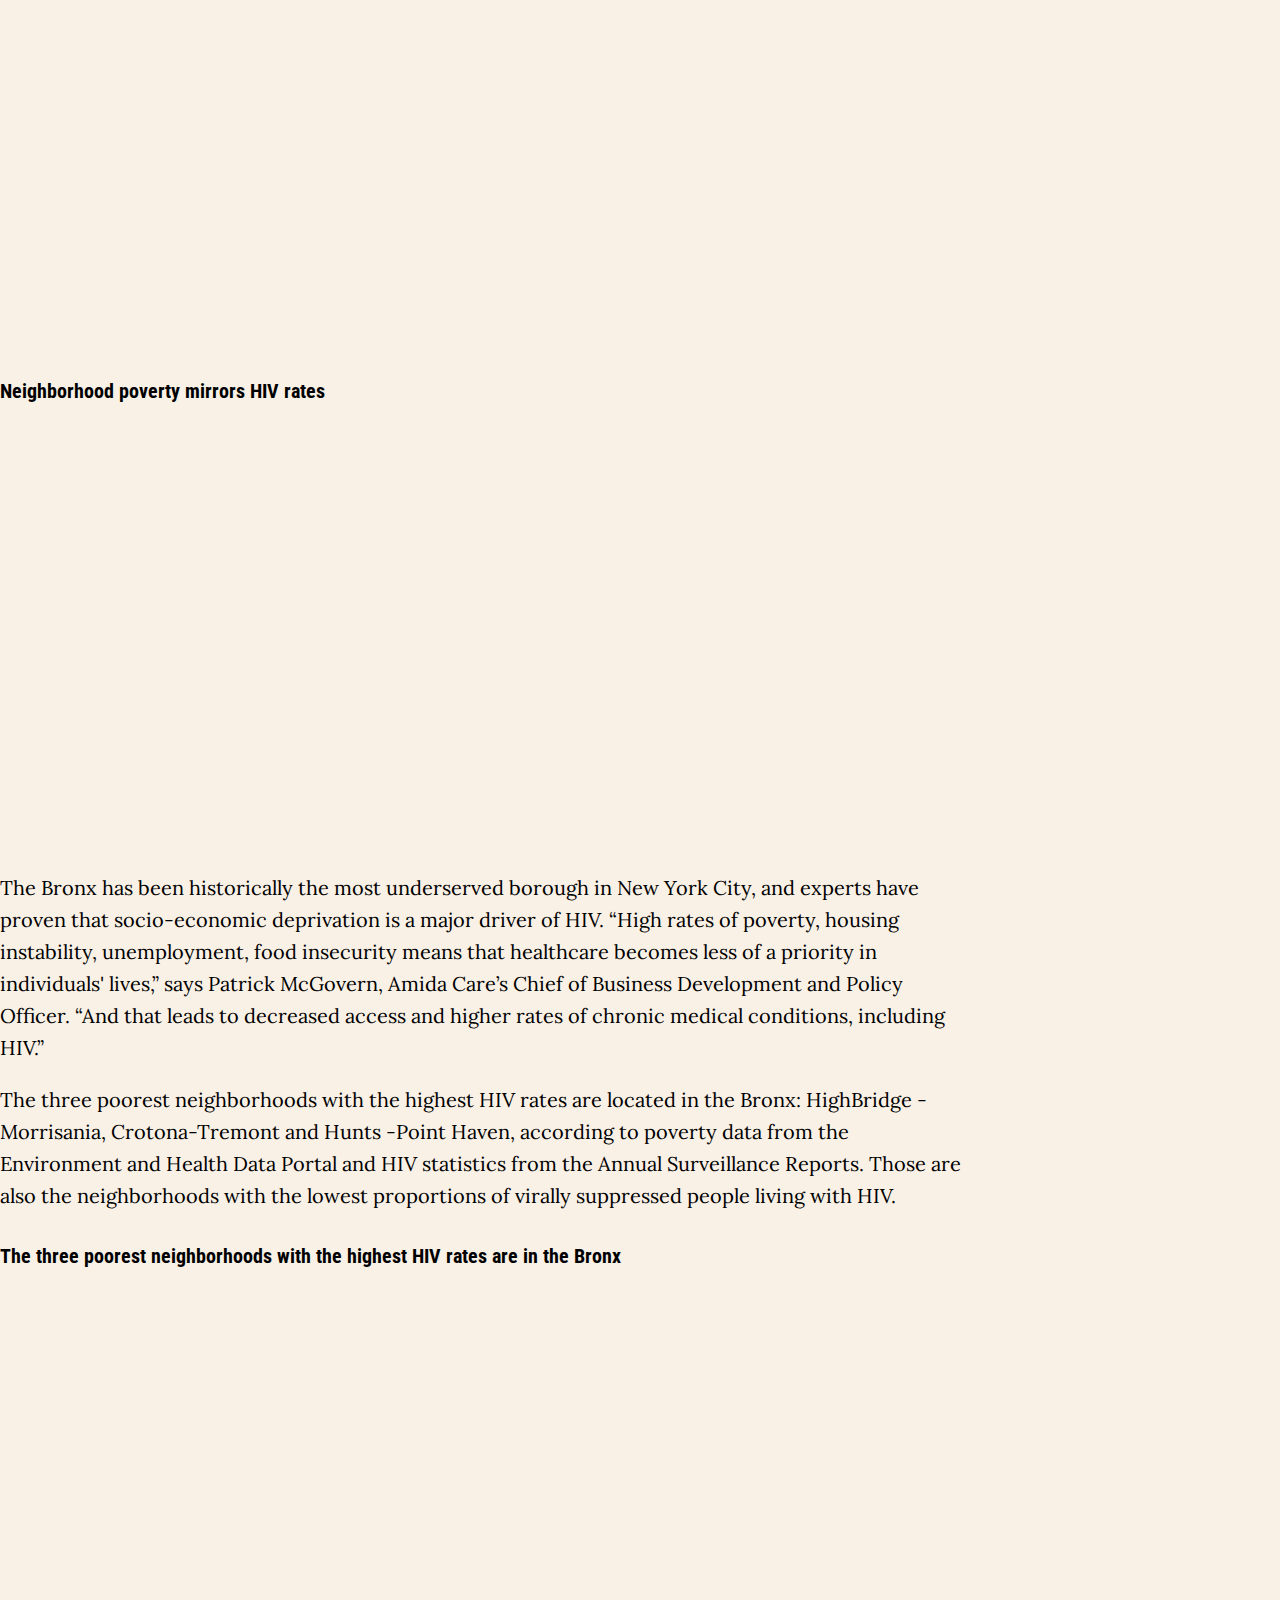
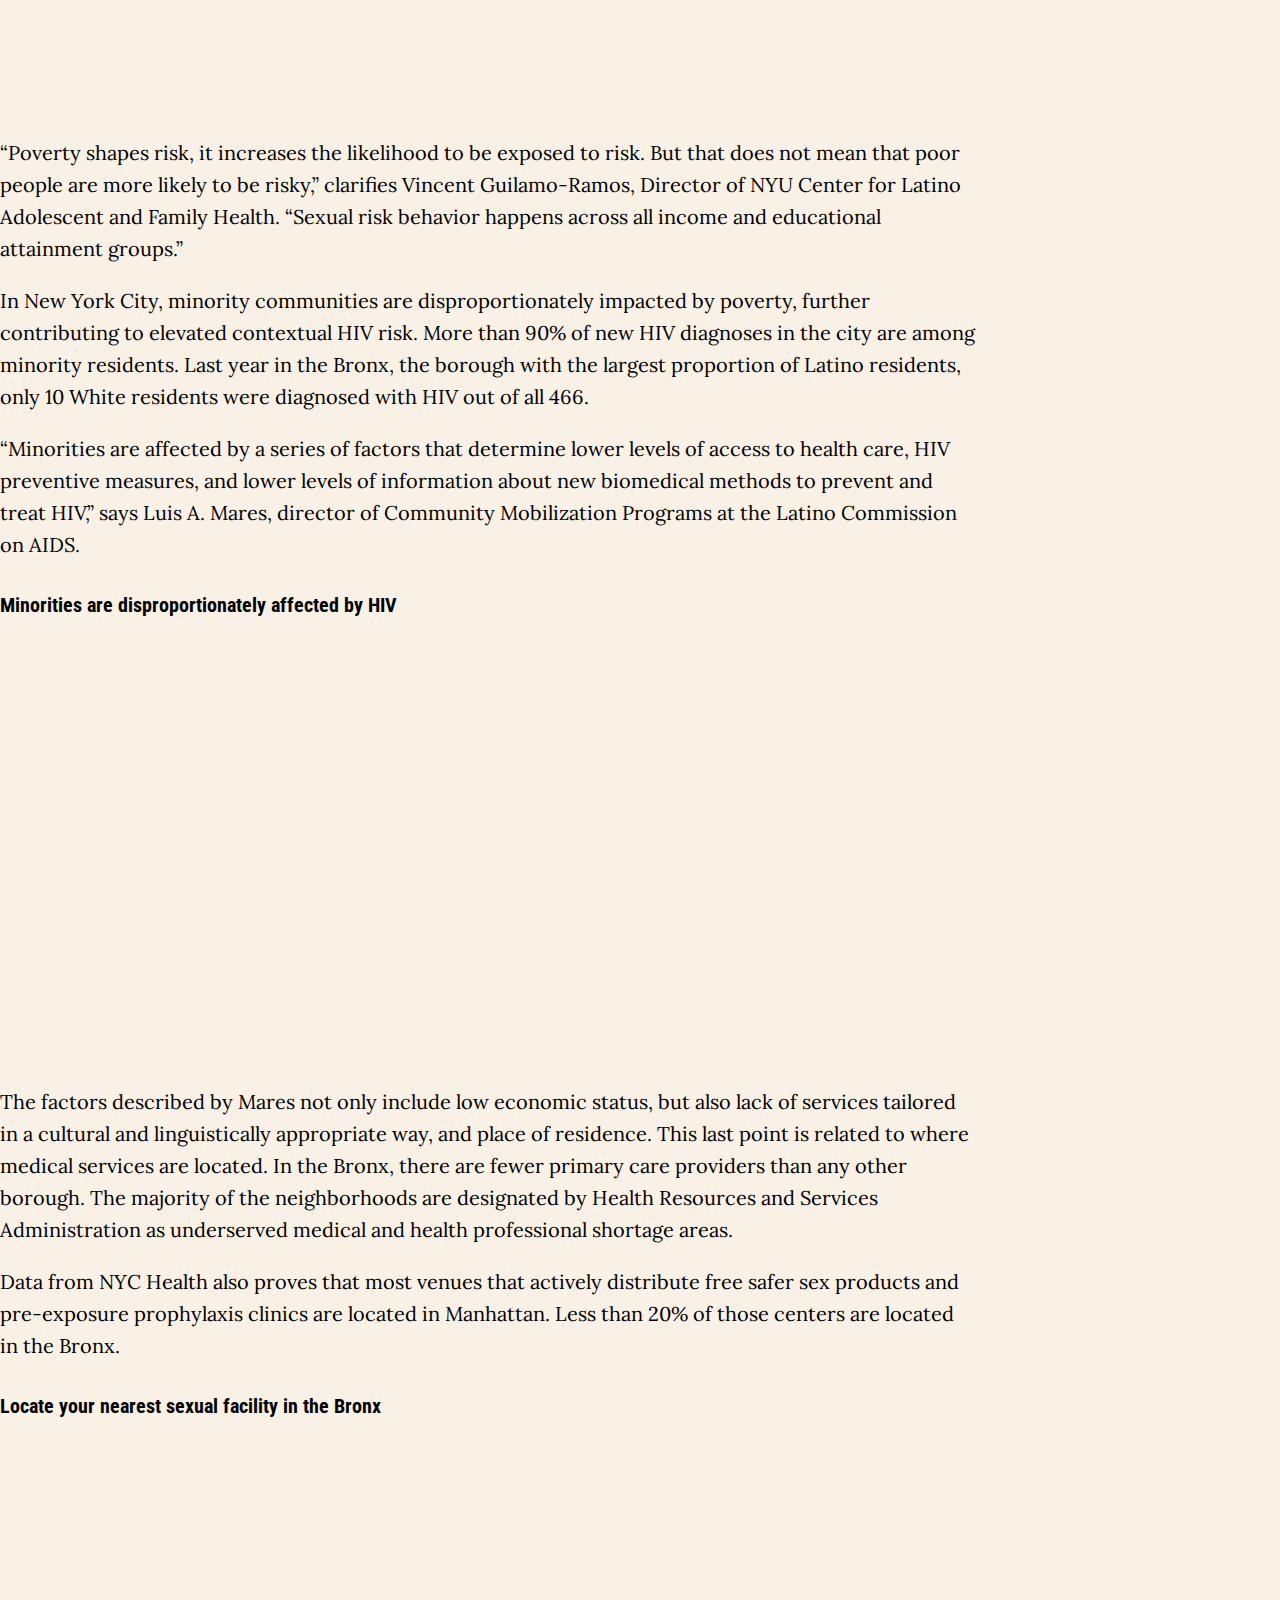
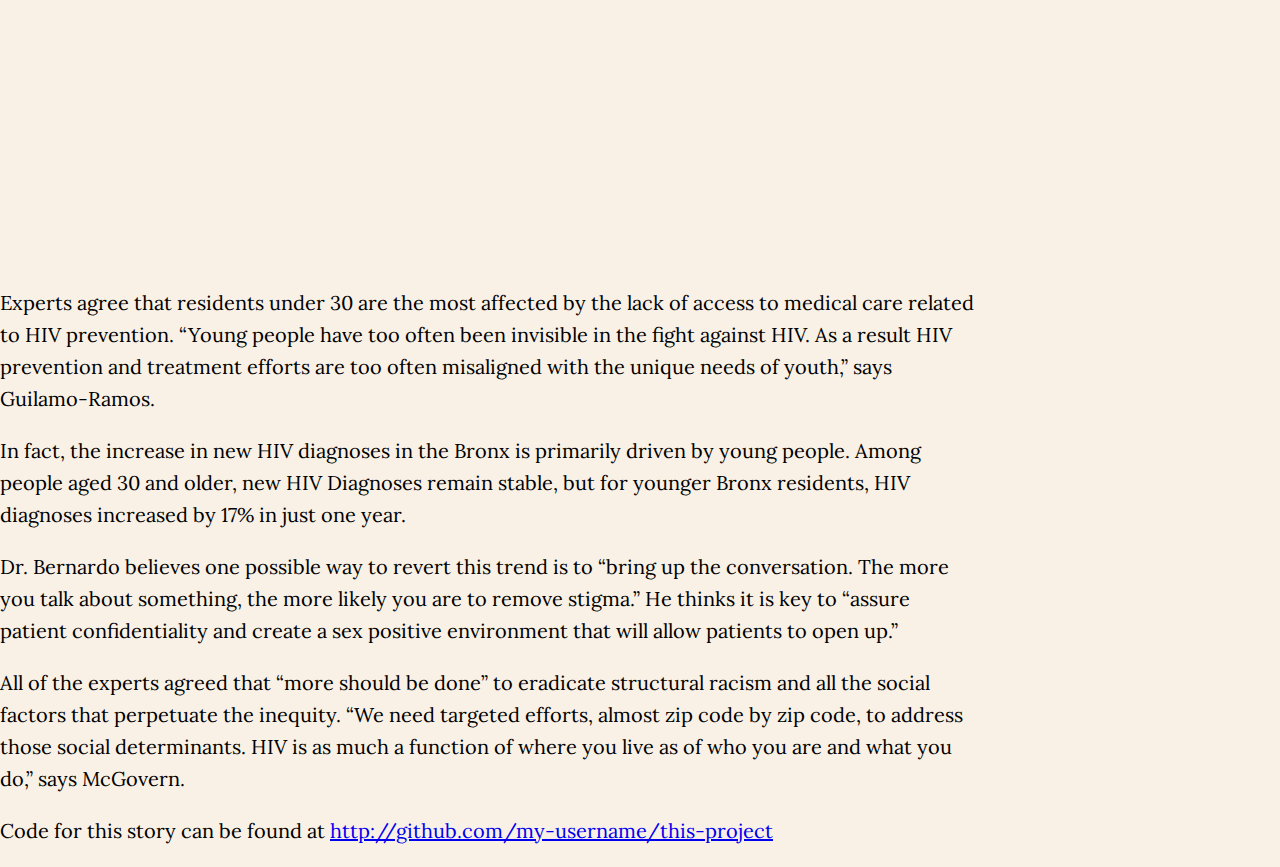
==== commit aa83540d: "Updated Repository data" ====
--- a/docs/1izOM2-IYei5qoR_5rIzuE6f5xVWZC97XZiY0DS1U6FE/index.html
+++ b/docs/1izOM2-IYei5qoR_5rIzuE6f5xVWZC97XZiY0DS1U6FE/index.html
@@ -53,7 +53,9 @@
                 
                     <div class="sub-font body-text">
                         <p>A young patient walks into the doctor's office at a sexual health center in the Bronx. He quietly sits on the chair, lays his hands on the desk and begins bouncing his right leg while waiting for instructions. He interrupts the silence by cracking his knuckles and looks around the room with his head down to avoid eye contact. The doctor begins asking questions but he nods at him instead of answering. After a few seconds, he says: “I am sorry doc, I am not here for STD testing, I wanted to know more about HIV treatments.”</p>
-<iframe aria-label="chart" frameborder="0" height="431" id="datawrapper-chart-5ujgT" scrolling="no" src="https://datawrapper.dwcdn.net/5ujgT/1/" style="width: 0; min-width: 100% !important; border: none;" title="A DataWrapper chart">
+<p class='label super-font'>Bronx is the only borough where HIV has increased</p>
+
+<iframe aria-label="chart" frameborder="0" height="431" id="datawrapper-chart-Uhf7N" scrolling="no" src="https://datawrapper.dwcdn.net/Uhf7N/1/" style="width: 0; min-width: 100% !important; border: none;" title="A DataWrapper chart">
 
 </iframe>
 
@@ -62,11 +64,15 @@
 <p>The patient is just one of the 31,280 people living with HIV in the Bronx. Every year, New York City is closer to achieving its goal to end the HIV epidemic. In 2019, new HIV diagnoses fell to historic levels and New Yorkers with HIV are living longer lives as they become more virally suppressed. But behind these optimistic figures hides a long-standing inequality: the Bronx is the only borough where new HIV diagnoses are increasing.</p>
 <p>Since 2015, the Bronx became the borough with the highest HIV rate in the City and it is now the only area where new HIV diagnoses are on the rise. Most experts attribute the high HIV prevalence to socio-economic factors, stigma and failure of prevention efforts among young people in the Bronx.</p>
 <p>“In the Bronx community there is still a strong stigma associated with HIV. I can tell some of my patients are embarrassed to talk about sexual health,” says Dr. Raffaele M. Bernardo, infectious disease specialist at the Oval Center - Montefiore Health System in the Bronx. “Stigma is one of the most significant barriers to accessing care and treatment. And of course, there is also poverty and inequalities that play even a larger role.”</p>
+<p class='label super-font'>HIV diagnoses per 100,000 people</p>
+
 <iframe aria-label="chart" frameborder="0" height="431" id="datawrapper-chart-3TmEl" scrolling="no" src="https://datawrapper.dwcdn.net/3TmEl/1/" style="width: 0; min-width: 100% !important; border: none;" title="A DataWrapper chart">
 
 </iframe>
 
 <script type="text/javascript">!function(){"use strict";window.addEventListener("message",(function(a){if(void 0!==a.data["datawrapper-height"])for(var e in a.data["datawrapper-height"]){var t=document.getElementById("datawrapper-chart-"+e)||document.querySelector("iframe[src*='"+e+"']");t&&(t.style.height=a.data["datawrapper-height"][e]+"px")}}))}();</script>
+
+<p class='label super-font'>Neighborhood poverty mirrors HIV rates</p>
 
 <iframe aria-label="chart" frameborder="0" height="431" id="datawrapper-chart-R3Qfy" scrolling="no" src="https://datawrapper.dwcdn.net/R3Qfy/1/" style="width: 0; min-width: 100% !important; border: none;" title="A DataWrapper chart">
 
@@ -76,6 +82,8 @@
 
 <p>The Bronx has been historically the most underserved borough in New York City, and experts have proven that socio-economic deprivation is a major driver of HIV. “High rates of poverty, housing instability, unemployment, food insecurity means that healthcare becomes less of a priority in individuals' lives,” says Patrick McGovern, Amida Care’s Chief of Business Development and Policy Officer. “And that leads to decreased access and higher rates of chronic medical conditions, including HIV.”</p>
 <p>The three poorest neighborhoods with the highest HIV rates are located in the Bronx: HighBridge -Morrisania, Crotona-Tremont and Hunts -Point Haven, according to poverty data from the Environment and Health Data Portal and HIV statistics from the Annual Surveillance Reports. Those are also the neighborhoods with the lowest proportions of virally suppressed people living with HIV.</p>
+<p class='label super-font'>The three poorest neighborhoods with the highest HIV rates are in the Bronx</p>
+
 <iframe aria-label="chart" frameborder="0" height="431" id="datawrapper-chart-O6vS0" scrolling="no" src="https://datawrapper.dwcdn.net/O6vS0/1/" style="width: 0; min-width: 100% !important; border: none;" title="A DataWrapper chart">
 
 </iframe>
@@ -85,6 +93,8 @@
 <p>“Poverty shapes risk, it increases the likelihood to be exposed to risk. But that does not mean that poor people are more likely to be risky,” clarifies Vincent Guilamo-Ramos, Director of NYU Center for Latino Adolescent and Family Health. “Sexual risk behavior happens across all income and educational attainment groups.”</p>
 <p>In New York City, minority communities are disproportionately impacted by poverty, further contributing to elevated contextual HIV risk. More than 90% of new HIV diagnoses in the city are among minority residents. Last year in the Bronx, the borough with the largest proportion of Latino residents, only 10 White residents were diagnosed with HIV out of all 466.</p>
 <p>“Minorities are affected by a series of factors that determine lower levels of access to health care, HIV preventive measures, and lower levels of information about new biomedical methods to prevent and treat HIV,” says Luis A. Mares, director of Community Mobilization Programs at the Latino Commission on AIDS.</p>
+<p class='label super-font'>Minorities are disproportionately affected by HIV</p>
+
 <iframe aria-label="chart" frameborder="0" height="431" id="datawrapper-chart-qdrzQ" scrolling="no" src="https://datawrapper.dwcdn.net/qdrzQ/1/" style="width: 0; min-width: 100% !important; border: none;" title="A DataWrapper chart">
 
 </iframe>
@@ -93,6 +103,8 @@
 
 <p>The factors described by Mares not only include low economic status, but also lack of services tailored in a cultural and linguistically appropriate way, and place of residence. This last point is related to where medical services are located. In the Bronx, there are fewer primary care providers than any other borough. The majority of the neighborhoods are designated by Health Resources and Services Administration as underserved medical and health professional shortage areas.</p>
 <p>Data from NYC Health also proves that most venues that actively distribute free safer sex products and pre-exposure prophylaxis clinics are located in Manhattan. Less than 20% of those centers are located in the Bronx.</p>
+<p class='label super-font'>Locate your nearest sexual facility in the Bronx</p>
+
 <iframe aria-label="chart" frameborder="0" height="431" id="datawrapper-chart-vT9NG" scrolling="no" src="https://datawrapper.dwcdn.net/vT9NG/1/" style="width: 0; min-width: 100% !important; border: none;" title="A DataWrapper chart">
 
 </iframe>
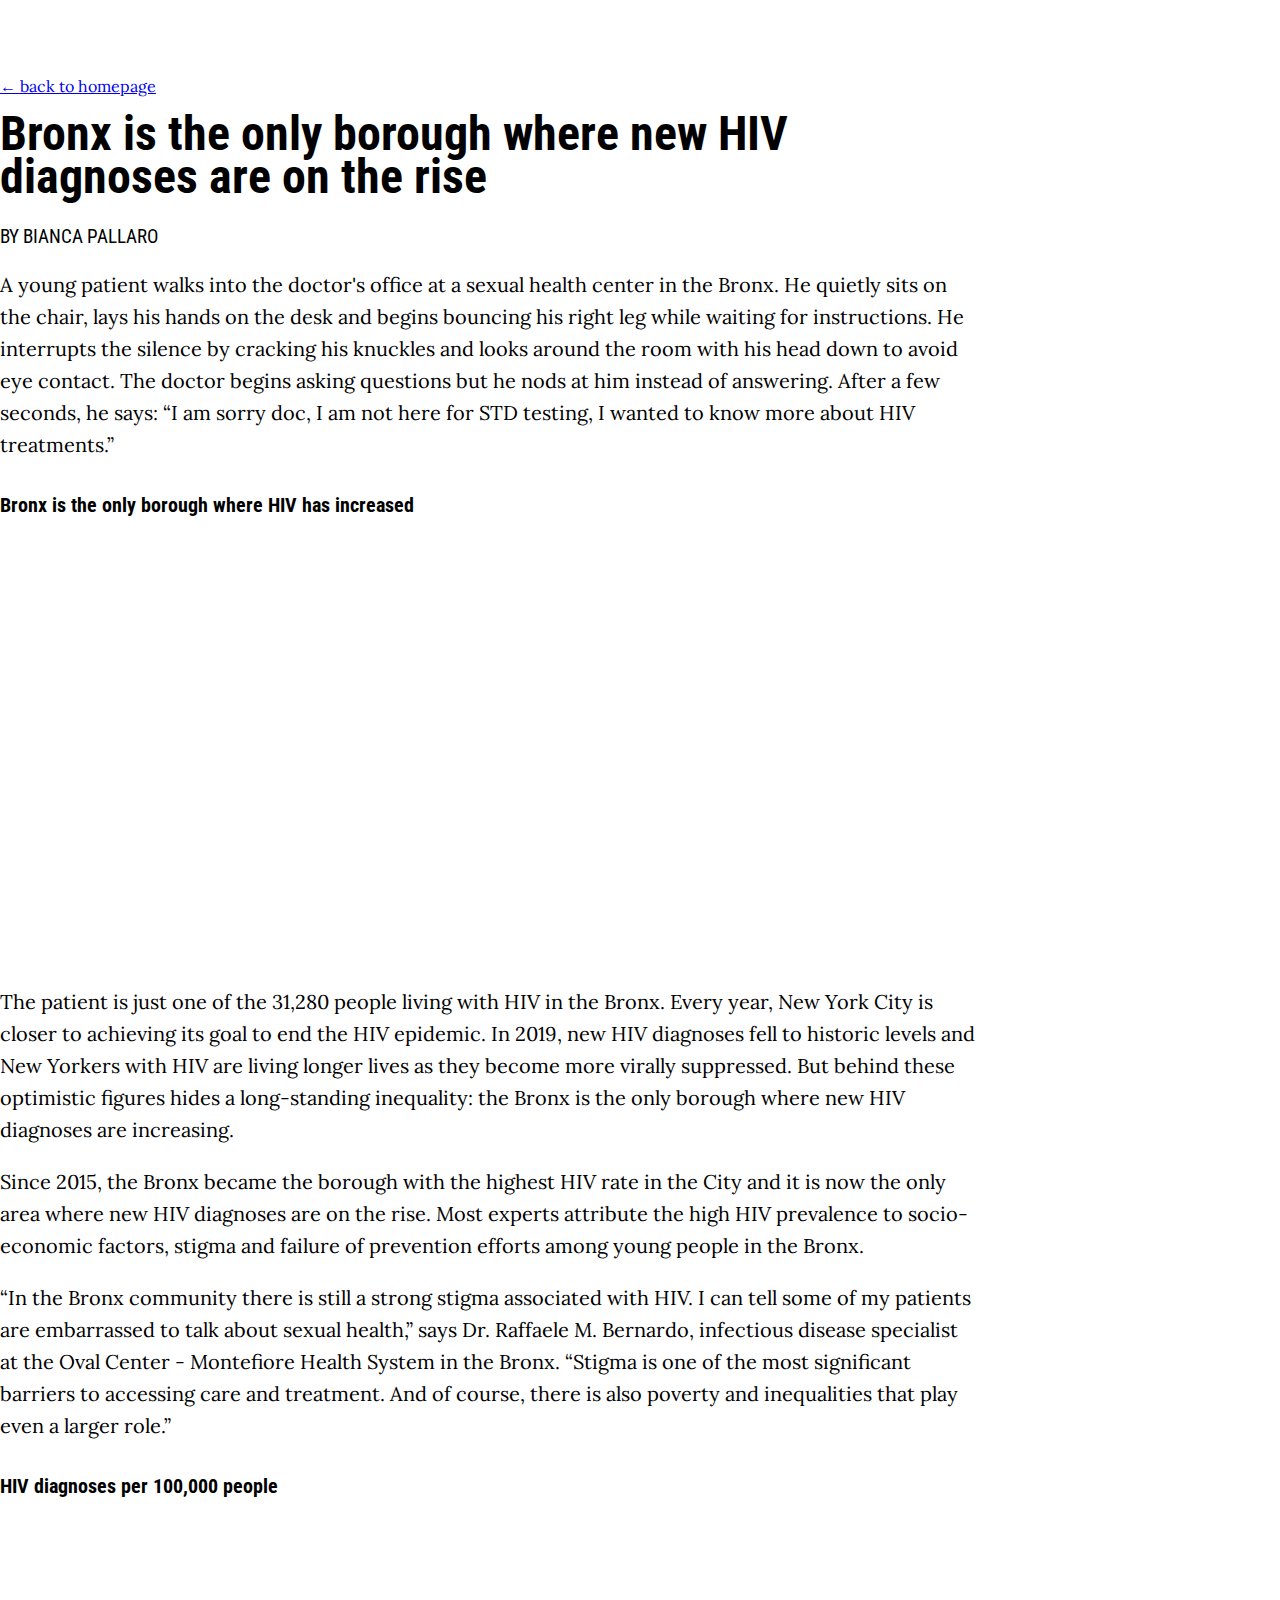
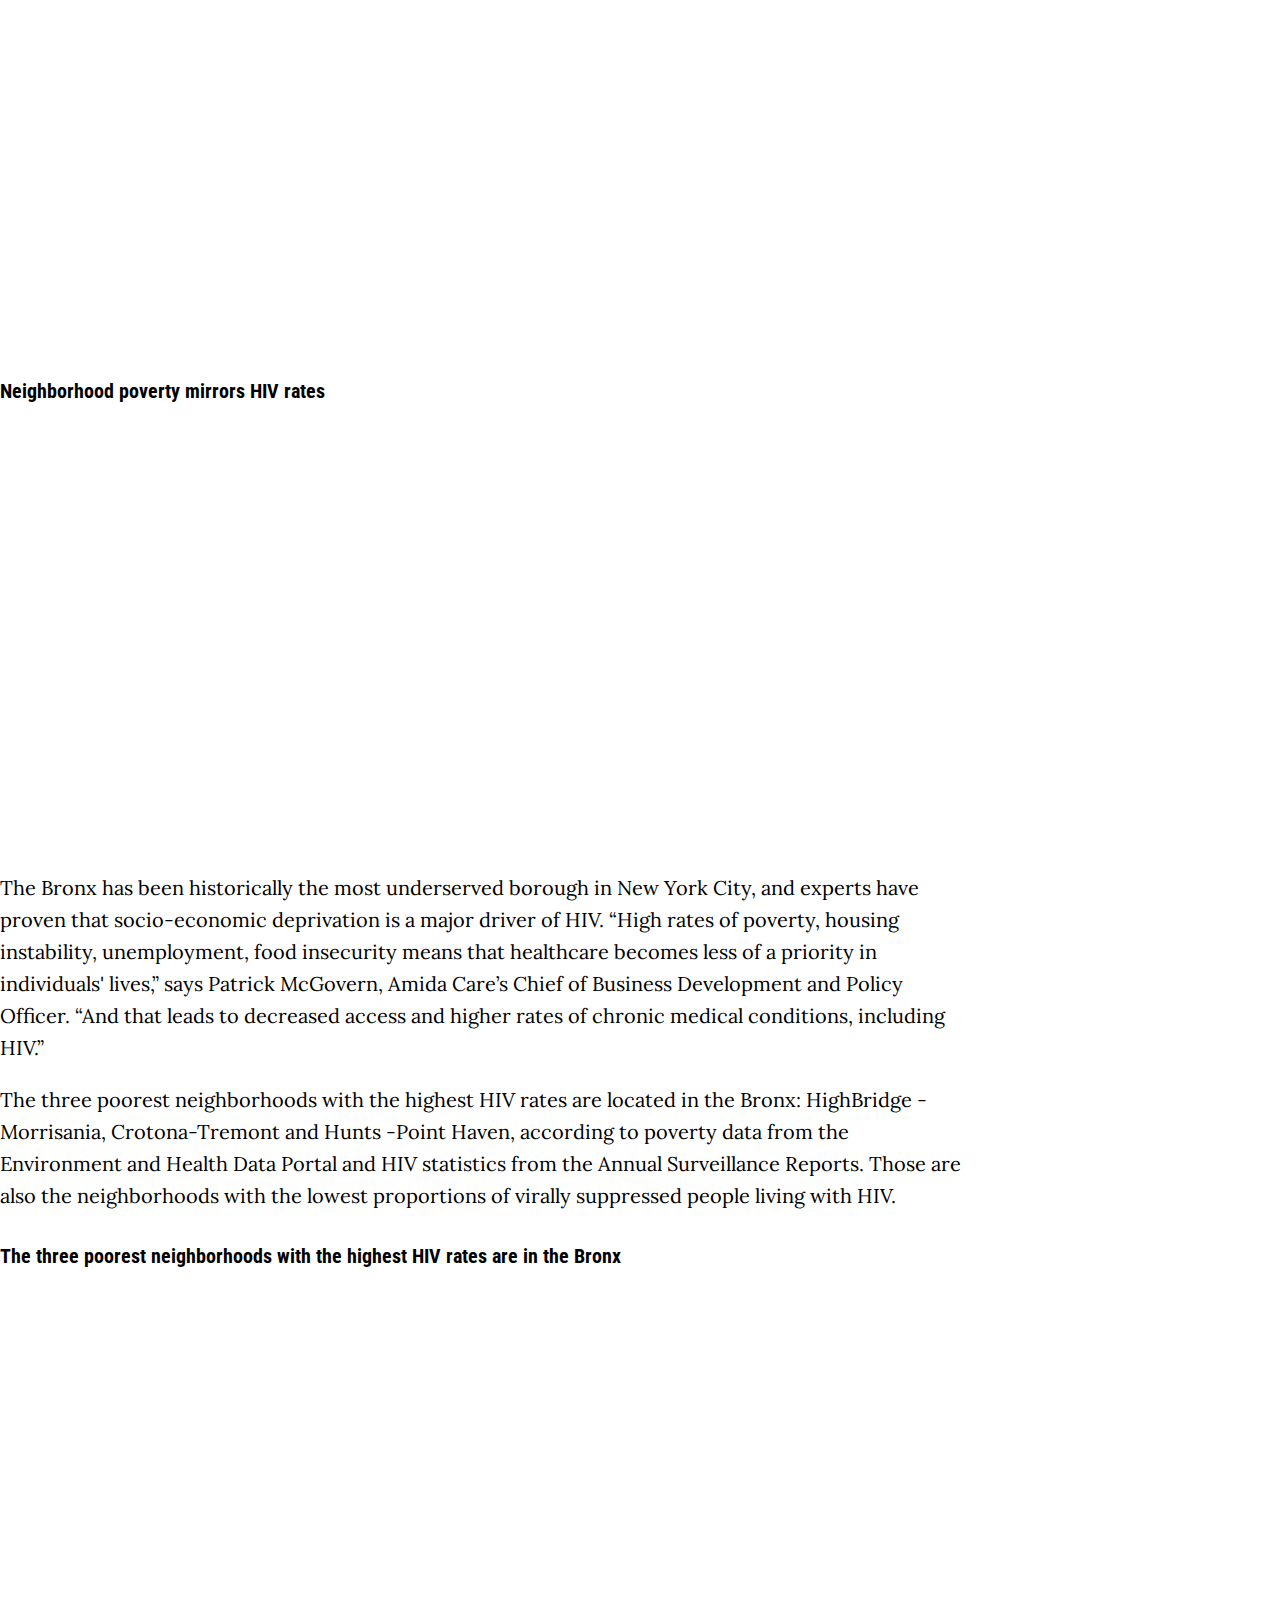
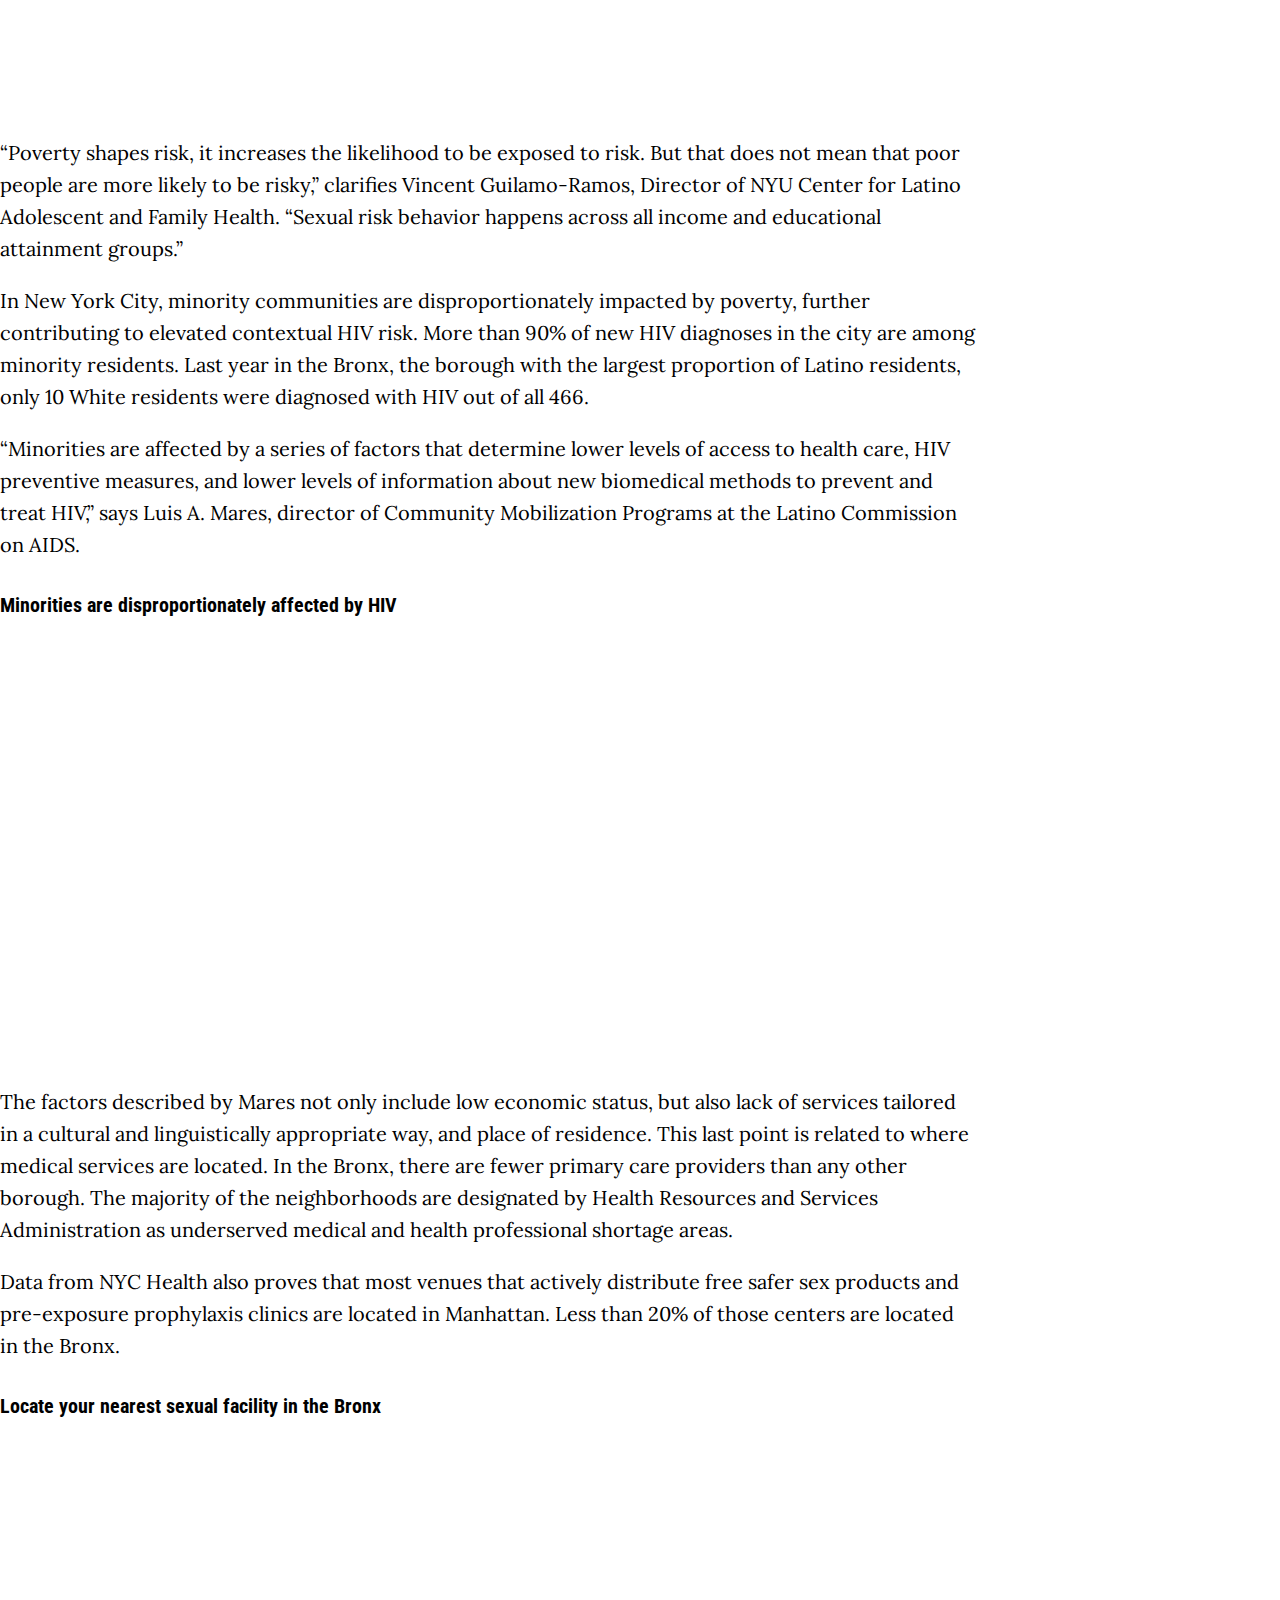
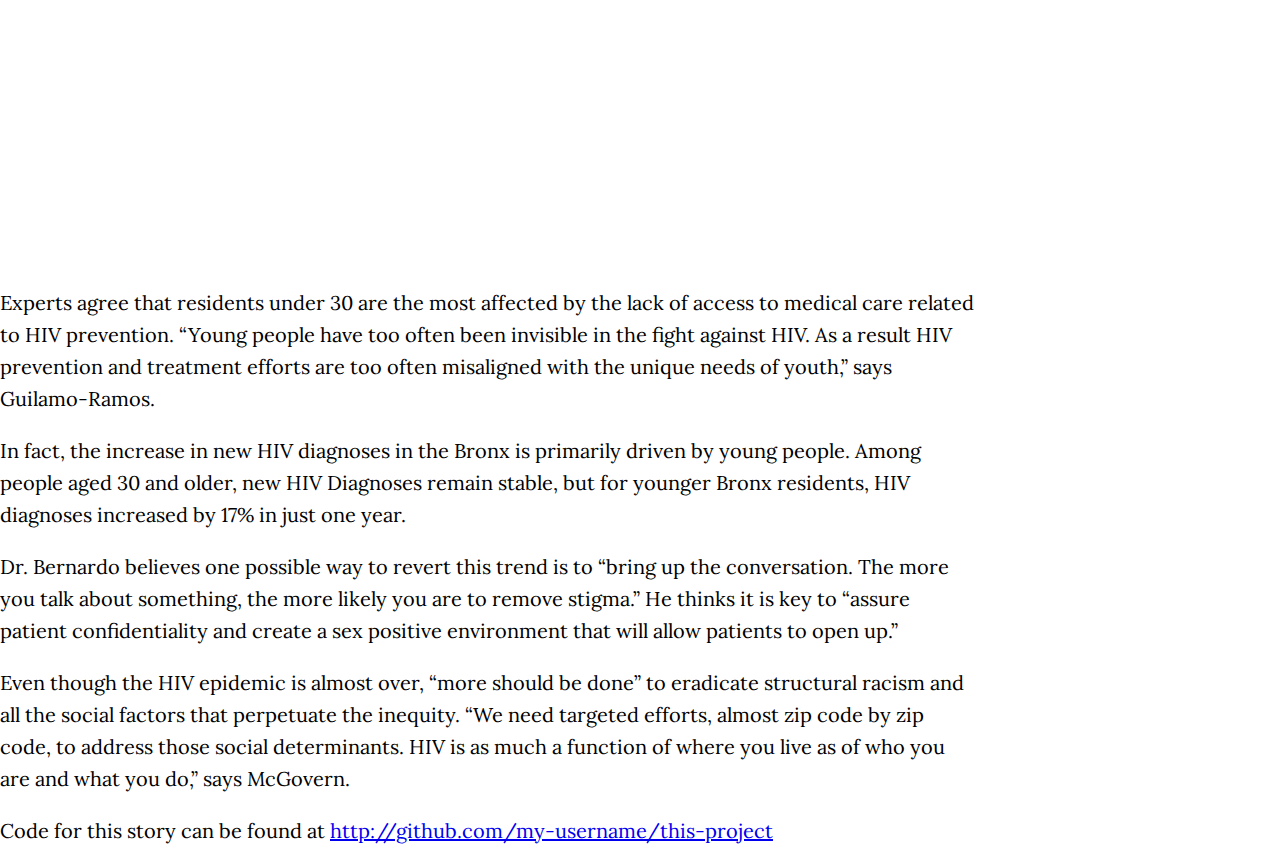
==== commit 38839677: "Updated Repository data" ====
--- a/docs/1izOM2-IYei5qoR_5rIzuE6f5xVWZC97XZiY0DS1U6FE/index.html
+++ b/docs/1izOM2-IYei5qoR_5rIzuE6f5xVWZC97XZiY0DS1U6FE/index.html
@@ -36,7 +36,7 @@
       
     }
   </style>
-  <body class="beige-theme">
+  <body class="light-theme">
     <div class="container"><!-- start of the main container-->
         <div class="row justify-content-center"><!-- headline and intro -->
             <div class="col-lg-10 ">
@@ -114,7 +114,7 @@
 <p>Experts agree that residents under 30 are the most affected by the lack of access to medical care related to HIV prevention. “Young people have too often been invisible in the fight against HIV. As a result HIV prevention and treatment efforts are too often misaligned with the unique needs of youth,” says Guilamo-Ramos.</p>
 <p>In fact, the increase in new HIV diagnoses in the Bronx is primarily driven by young people. Among people aged 30 and older, new HIV Diagnoses remain stable, but for younger Bronx residents, HIV diagnoses increased by 17% in just one year.</p>
 <p>Dr. Bernardo believes one possible way to revert this trend is to “bring up the conversation. The more you talk about something, the more likely you are to remove stigma.” He thinks it is key to “assure patient confidentiality and create a sex positive environment that will allow patients to open up.”</p>
-<p>All of the experts agreed that “more should be done” to eradicate structural racism and all the social factors that perpetuate the inequity. “We need targeted efforts, almost zip code by zip code, to address those social determinants. HIV is as much a function of where you live as of who you are and what you do,” says McGovern.</p>
+<p>Even though the HIV epidemic is almost over, “more should be done” to eradicate structural racism and all the social factors that perpetuate the inequity. “We need targeted efforts, almost zip code by zip code, to address those social determinants. HIV is as much a function of where you live as of who you are and what you do,” says McGovern.</p>
                         
                           <p>Code for this story can be found at <a href="http://github.com/my-username/this-project">http://github.com/my-username/this-project</a></a></p>
                         
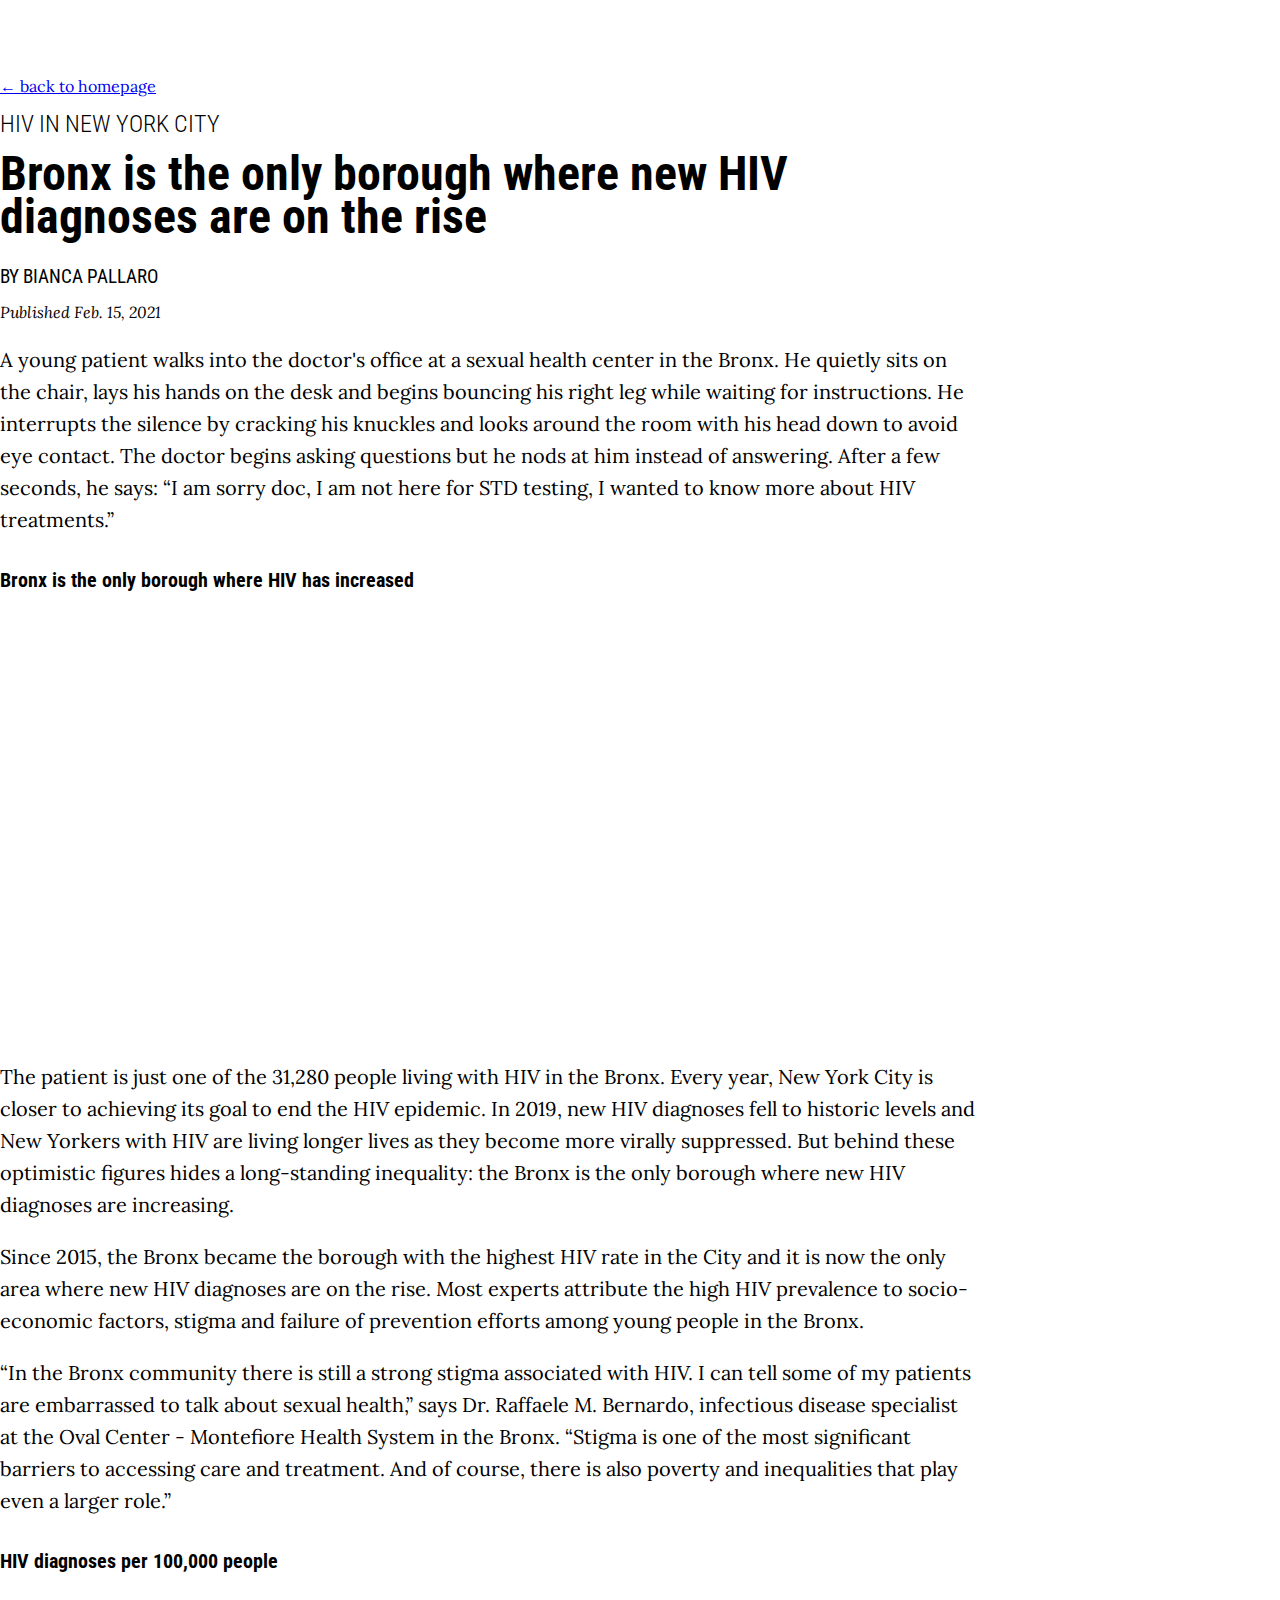
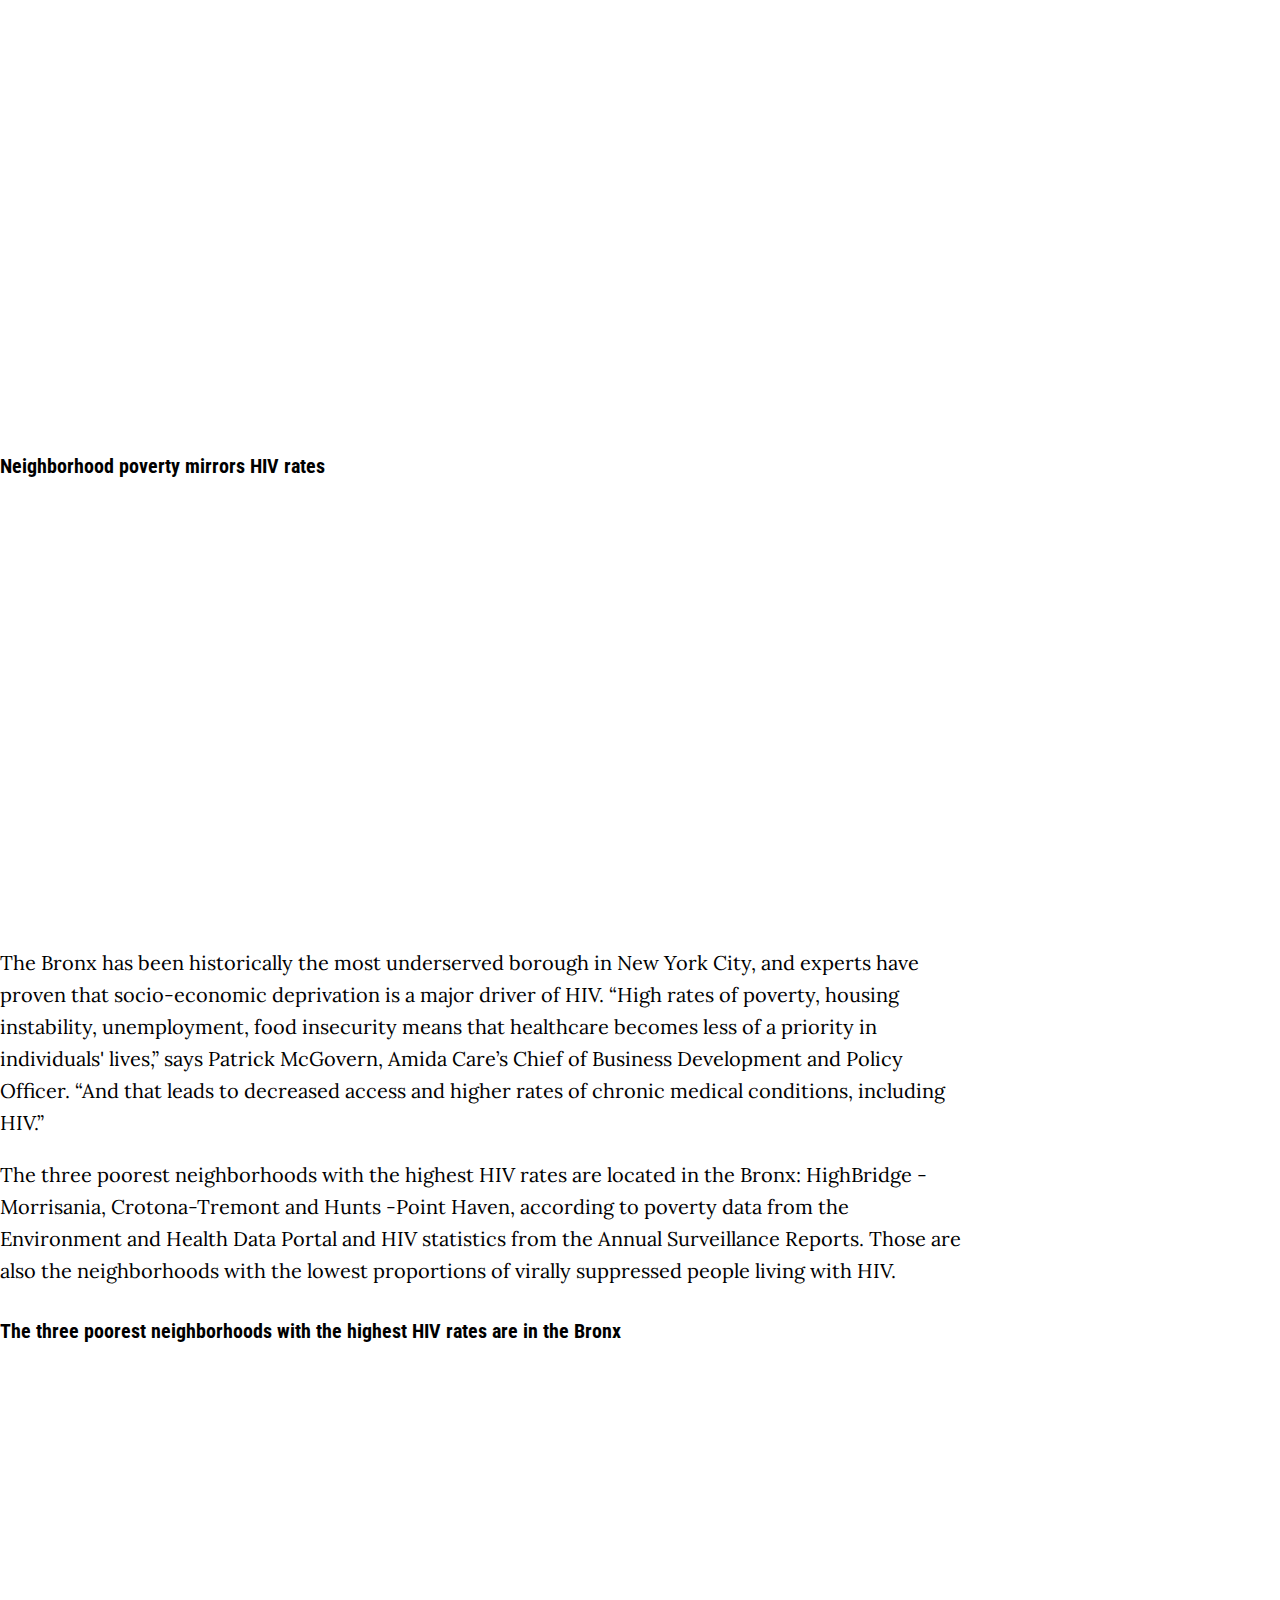
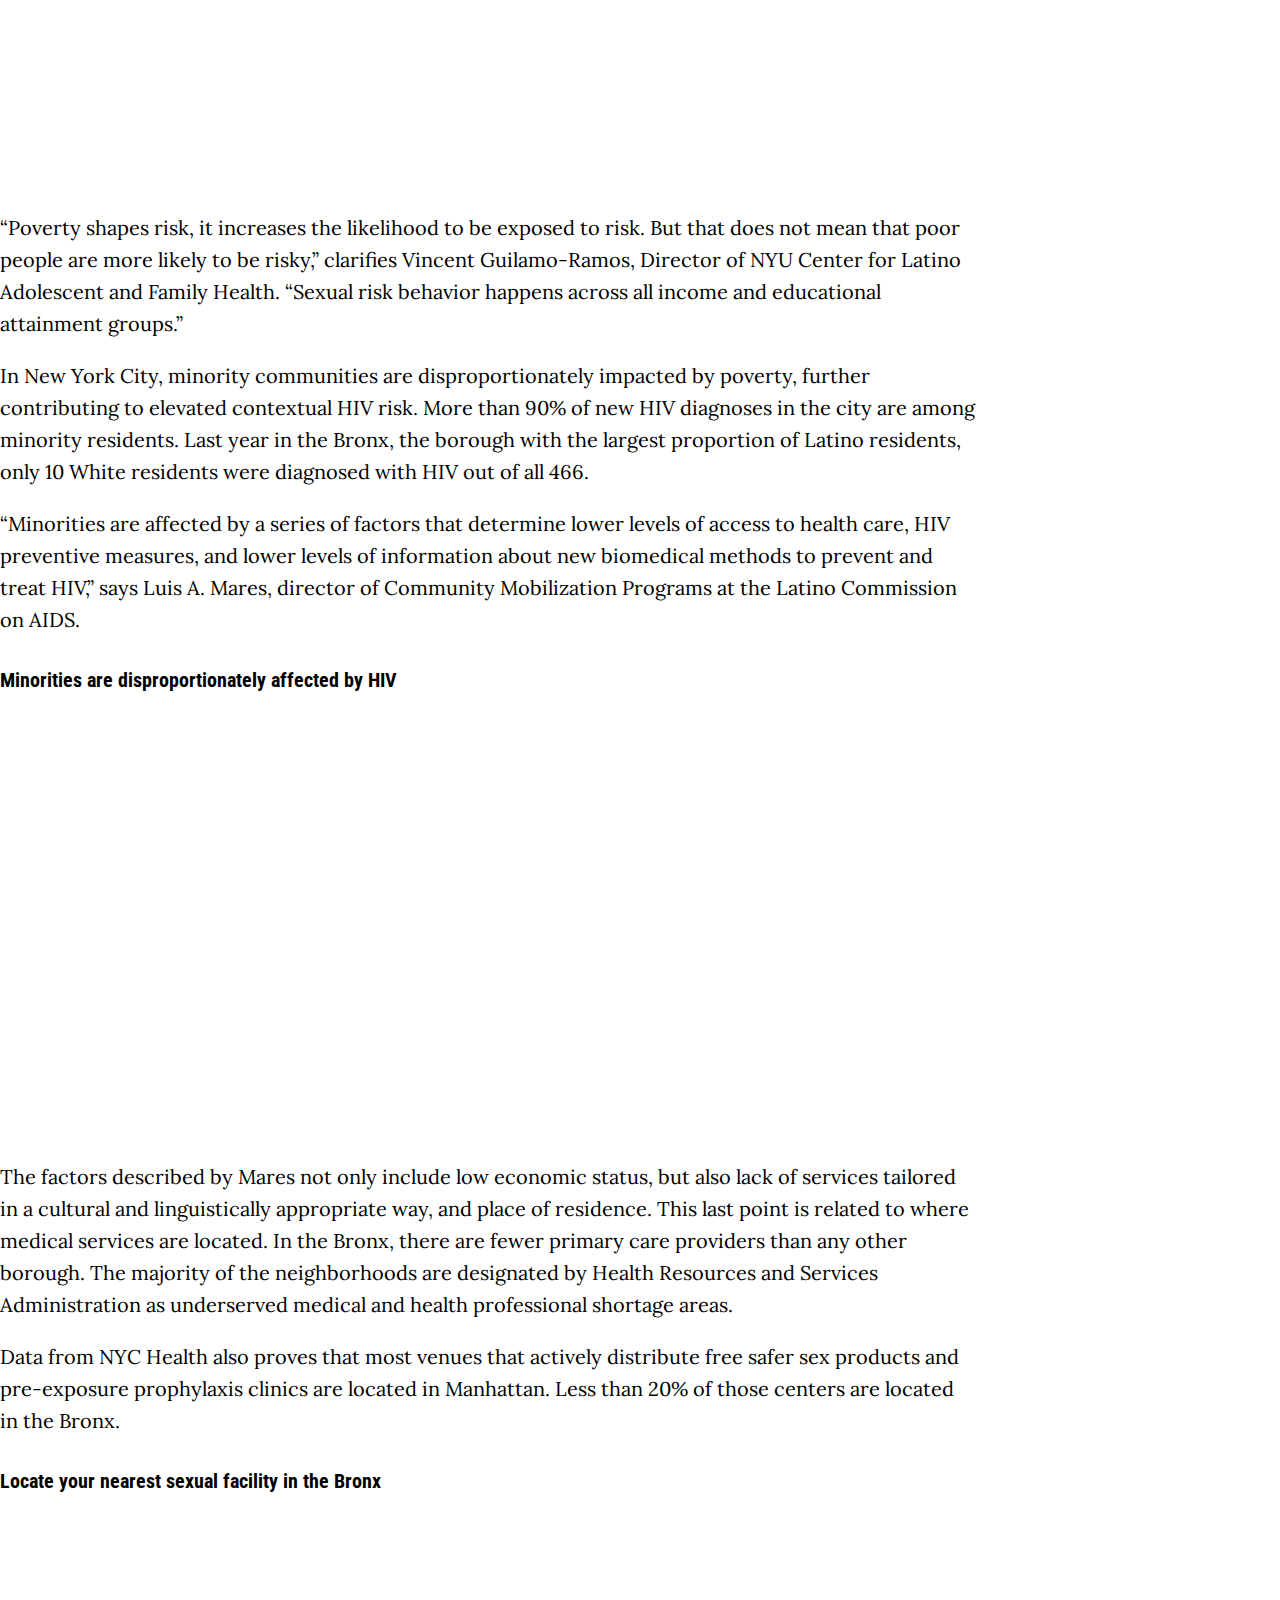
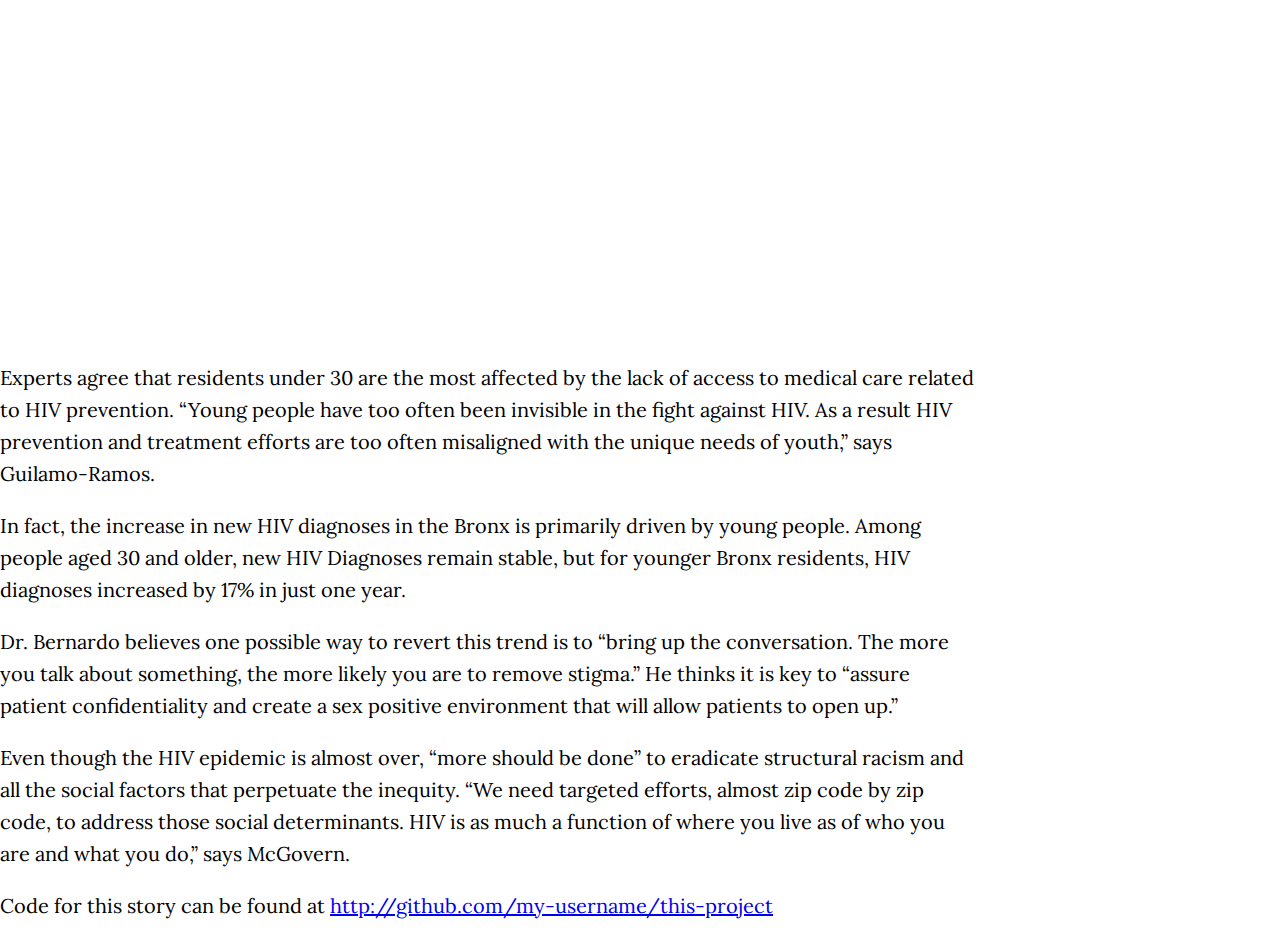
==== commit 82cb1f3e: "Update index.html" ====
--- a/docs/1izOM2-IYei5qoR_5rIzuE6f5xVWZC97XZiY0DS1U6FE/index.html
+++ b/docs/1izOM2-IYei5qoR_5rIzuE6f5xVWZC97XZiY0DS1U6FE/index.html
@@ -41,14 +41,17 @@
         <div class="row justify-content-center"><!-- headline and intro -->
             <div class="col-lg-10 ">
                 <p><a href="..">&#8592; back to homepage</a></p>
-                
+                    
+                    <p class="kicker super-font">HIV IN NEW YORK CITY</p>
+              
                 
                     <h1 class="headline super-font">Bronx is the only borough where new HIV diagnoses are on the rise</h1>
-                
+         
                 
                     <p class="credit super-font">By Bianca Pallaro</p>
+              
                 
-                
+                    <p class="date sub-font">Published Feb. 15, 2021</p>  
                 
                 
                     <div class="sub-font body-text">
@@ -133,4 +136,4 @@
     <script src="https://cdnjs.cloudflare.com/ajax/libs/popper.js/1.14.3/umd/popper.min.js" integrity="sha384-ZMP7rVo3mIykV+2+9J3UJ46jBk0WLaUAdn689aCwoqbBJiSnjAK/l8WvCWPIPm49" crossorigin="anonymous"></script>
     <script src="https://stackpath.bootstrapcdn.com/bootstrap/4.1.1/js/bootstrap.min.js" integrity="sha384-smHYKdLADwkXOn1EmN1qk/HfnUcbVRZyYmZ4qpPea6sjB/pTJ0euyQp0Mk8ck+5T" crossorigin="anonymous"></script>
   </body>
-</html>+</html>
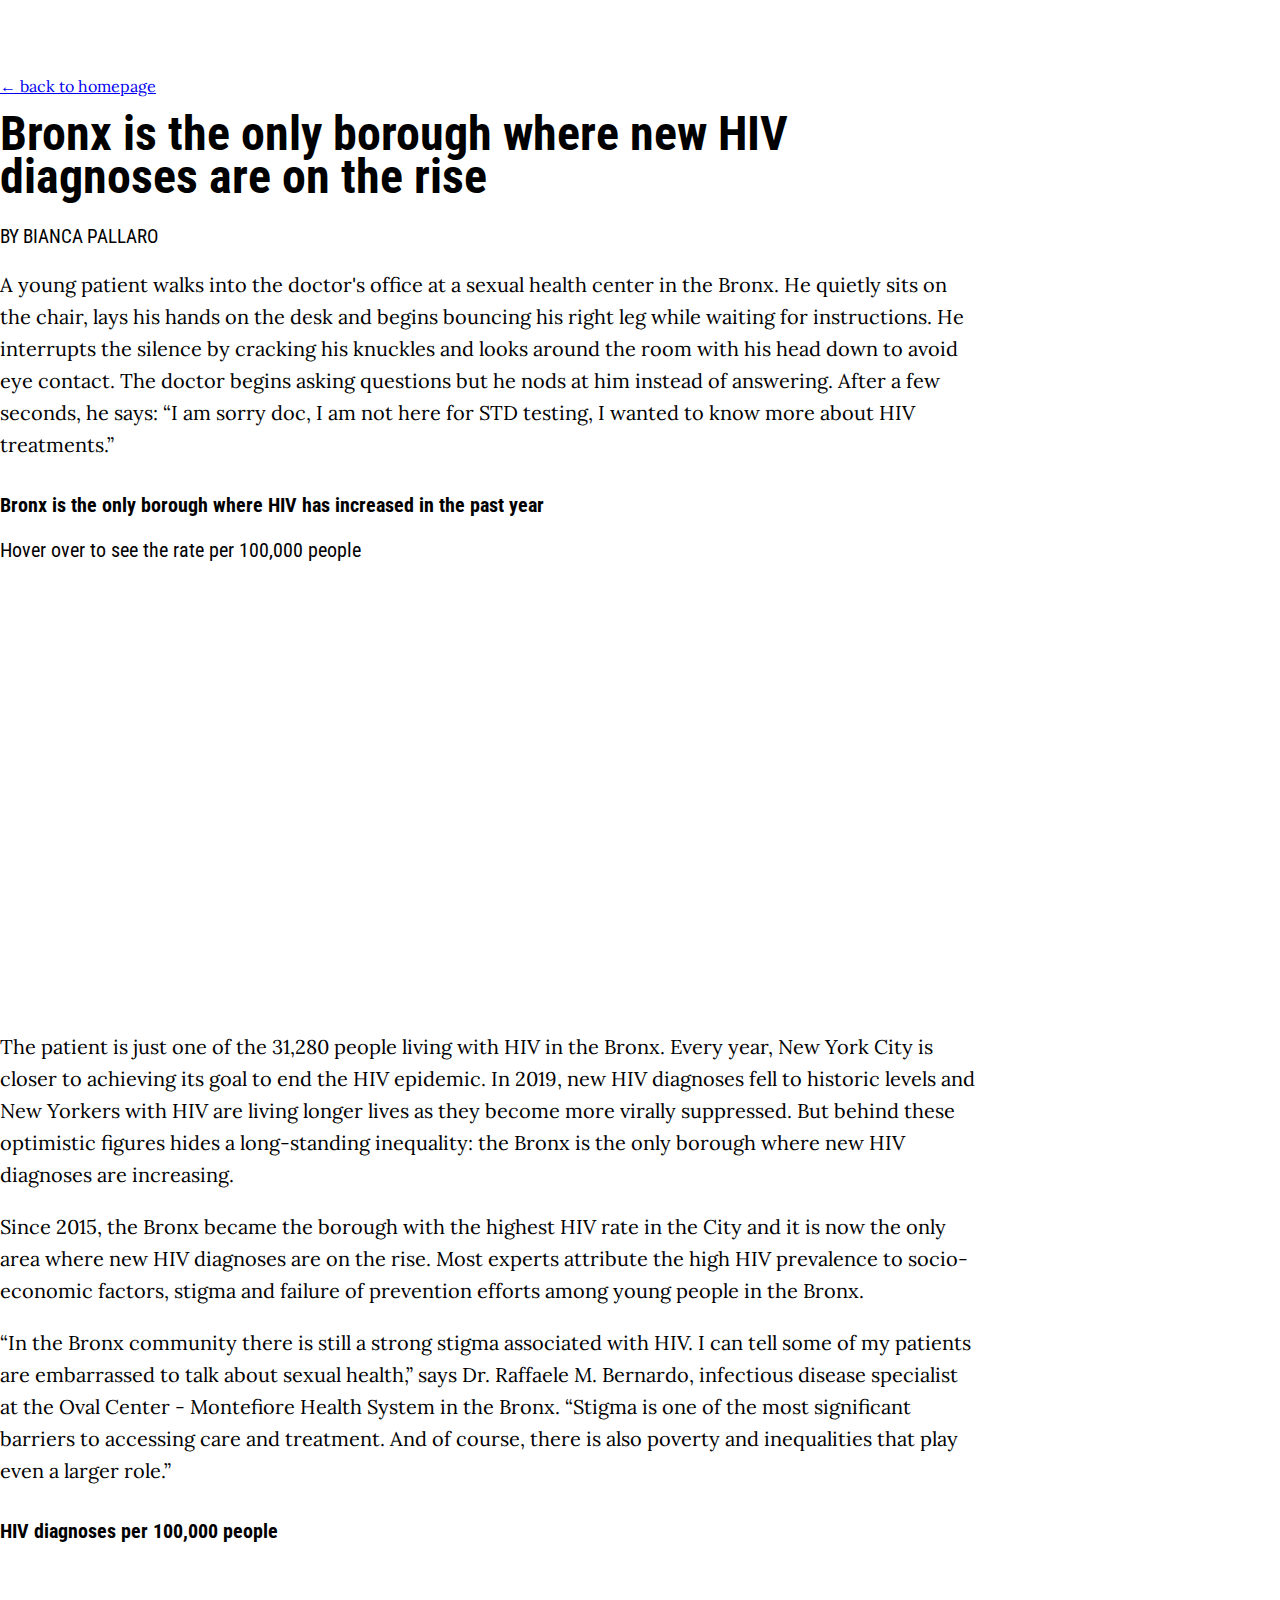
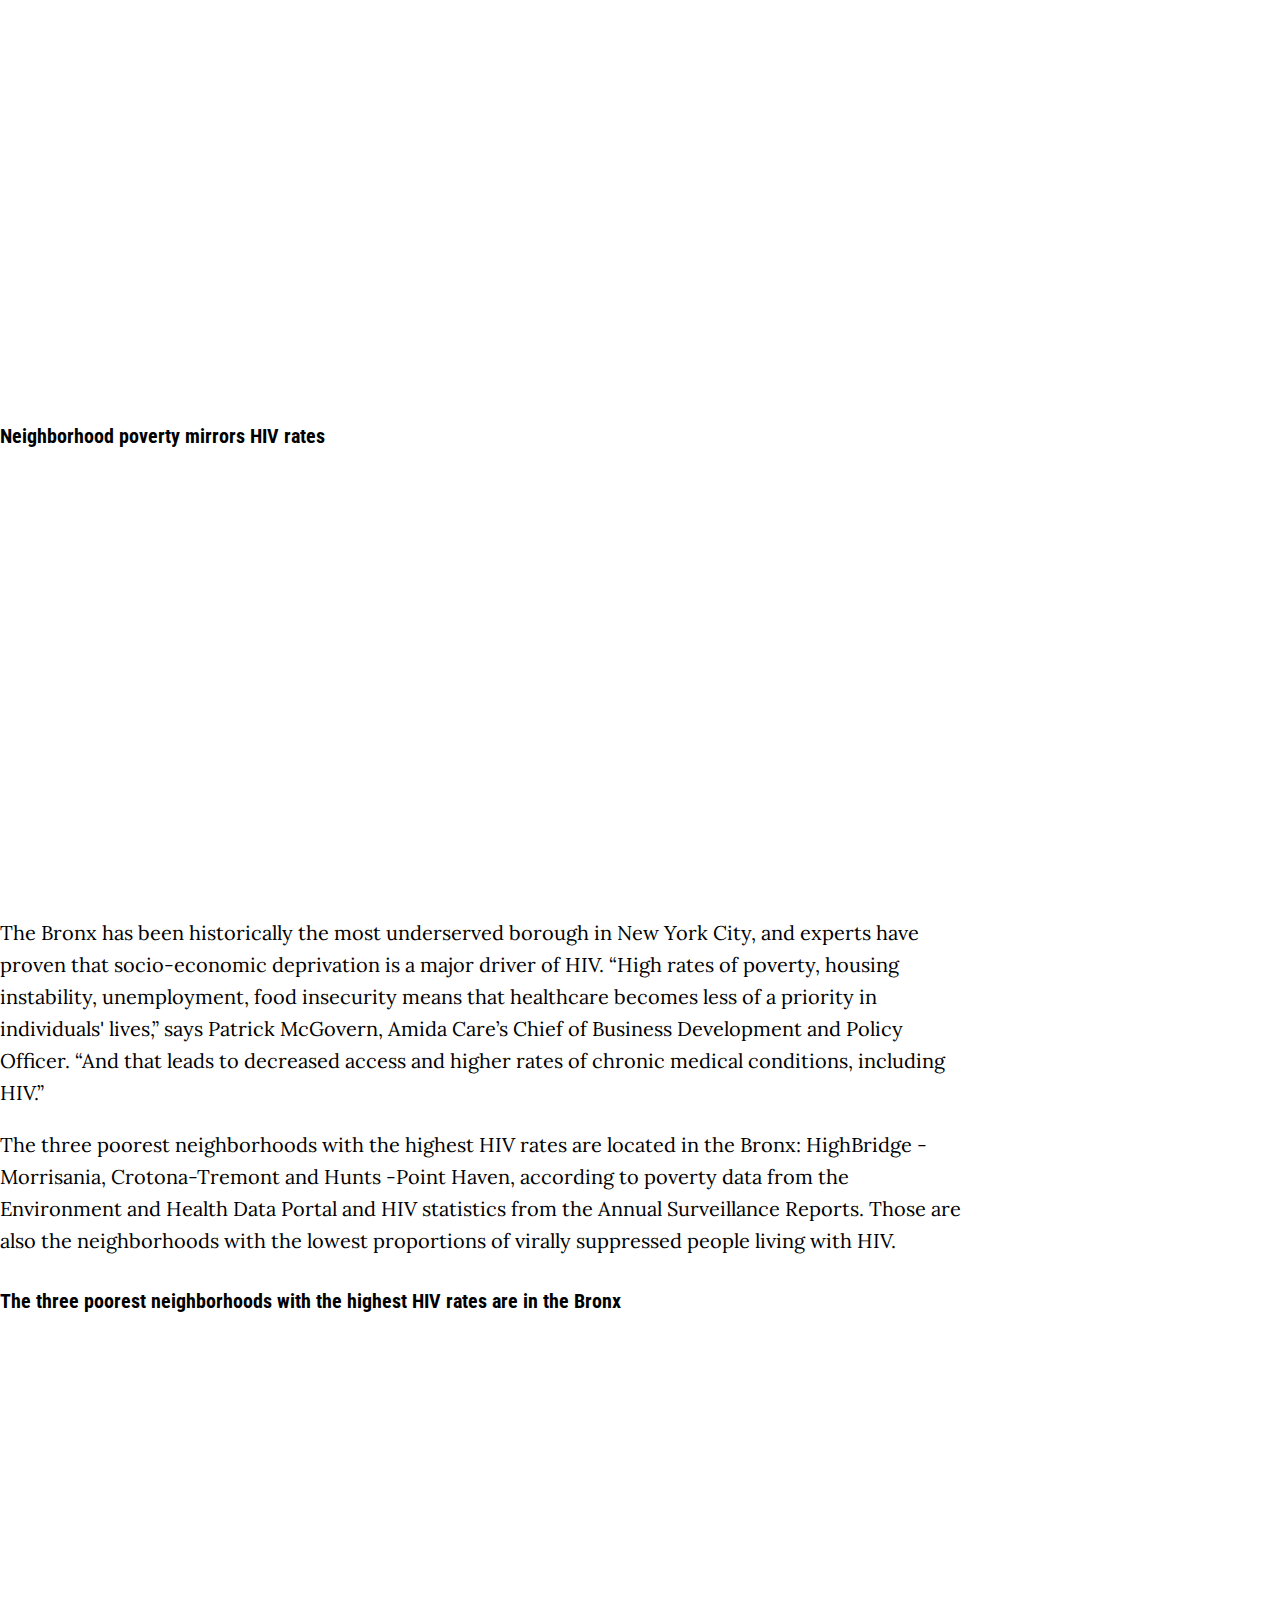
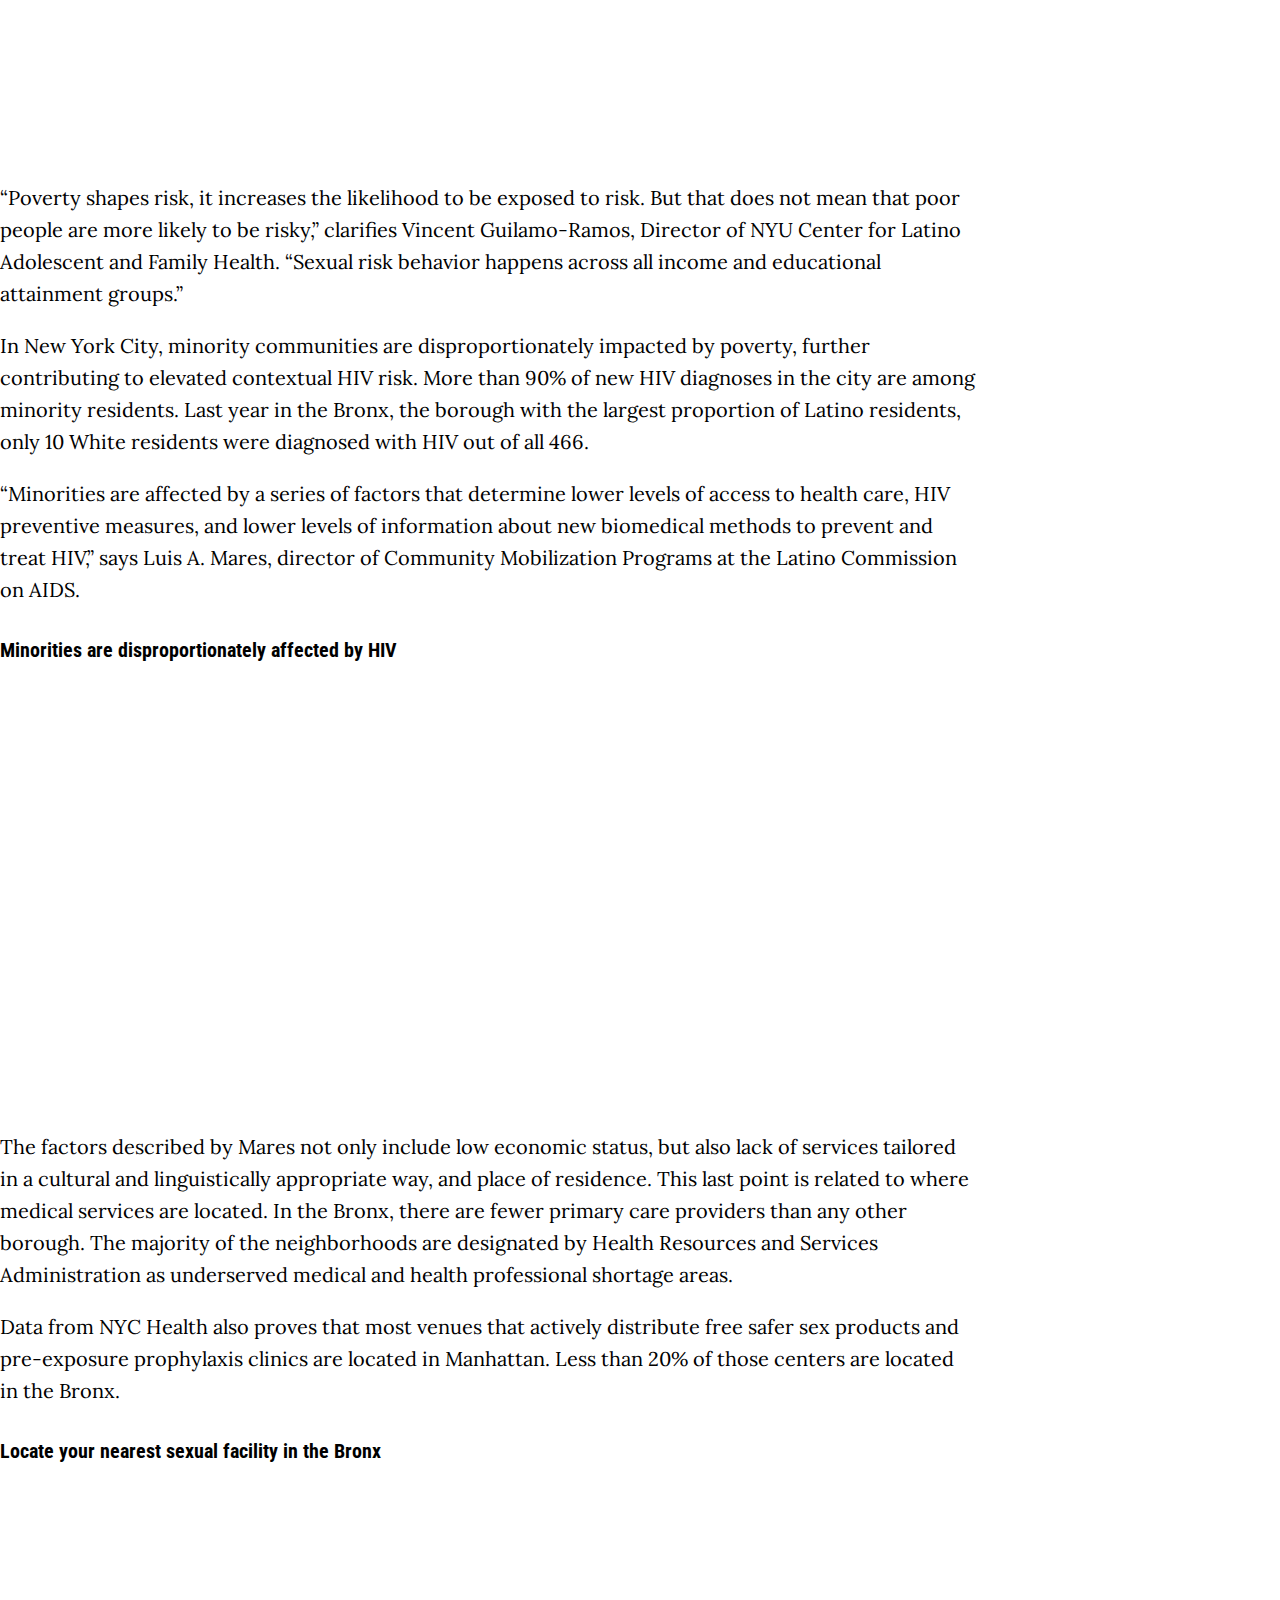
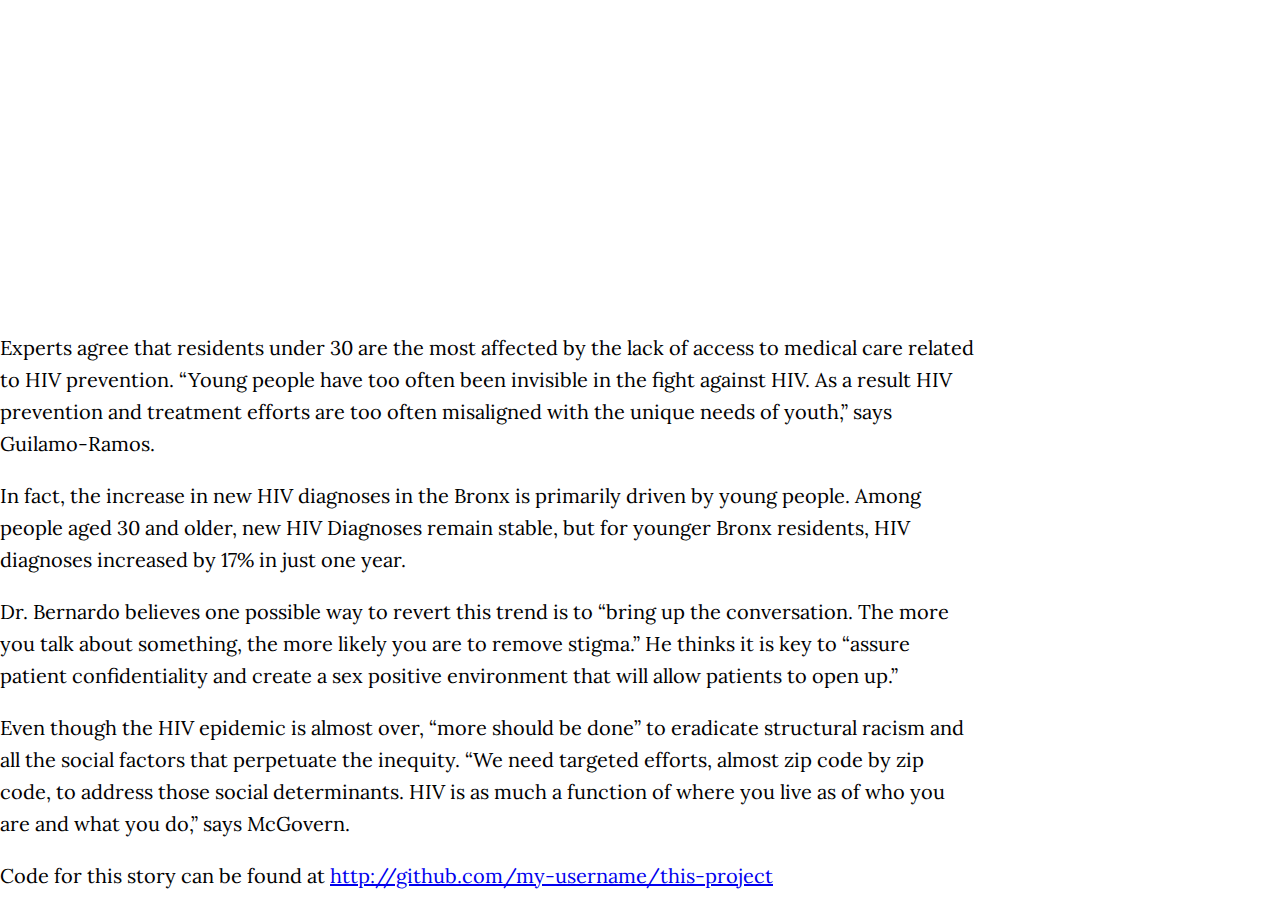
==== commit 004a102a: "Updated Repository data" ====
--- a/docs/1izOM2-IYei5qoR_5rIzuE6f5xVWZC97XZiY0DS1U6FE/index.html
+++ b/docs/1izOM2-IYei5qoR_5rIzuE6f5xVWZC97XZiY0DS1U6FE/index.html
@@ -41,22 +41,21 @@
         <div class="row justify-content-center"><!-- headline and intro -->
             <div class="col-lg-10 ">
                 <p><a href="..">&#8592; back to homepage</a></p>
-                    
-                    <p class="kicker super-font">HIV IN NEW YORK CITY</p>
-              
+                
                 
                     <h1 class="headline super-font">Bronx is the only borough where new HIV diagnoses are on the rise</h1>
-         
+                
                 
                     <p class="credit super-font">By Bianca Pallaro</p>
-              
                 
-                    <p class="date sub-font">Published Feb. 15, 2021</p>  
+                
                 
                 
                     <div class="sub-font body-text">
                         <p>A young patient walks into the doctor's office at a sexual health center in the Bronx. He quietly sits on the chair, lays his hands on the desk and begins bouncing his right leg while waiting for instructions. He interrupts the silence by cracking his knuckles and looks around the room with his head down to avoid eye contact. The doctor begins asking questions but he nods at him instead of answering. After a few seconds, he says: “I am sorry doc, I am not here for STD testing, I wanted to know more about HIV treatments.”</p>
-<p class='label super-font'>Bronx is the only borough where HIV has increased</p>
+<p class='label super-font'>Bronx is the only borough where HIV has increased in the past year</p>
+
+<p class='label-text super-font'>Hover over to see the rate per 100,000 people</p>
 
 <iframe aria-label="chart" frameborder="0" height="431" id="datawrapper-chart-Uhf7N" scrolling="no" src="https://datawrapper.dwcdn.net/Uhf7N/1/" style="width: 0; min-width: 100% !important; border: none;" title="A DataWrapper chart">
 
@@ -136,4 +135,4 @@
     <script src="https://cdnjs.cloudflare.com/ajax/libs/popper.js/1.14.3/umd/popper.min.js" integrity="sha384-ZMP7rVo3mIykV+2+9J3UJ46jBk0WLaUAdn689aCwoqbBJiSnjAK/l8WvCWPIPm49" crossorigin="anonymous"></script>
     <script src="https://stackpath.bootstrapcdn.com/bootstrap/4.1.1/js/bootstrap.min.js" integrity="sha384-smHYKdLADwkXOn1EmN1qk/HfnUcbVRZyYmZ4qpPea6sjB/pTJ0euyQp0Mk8ck+5T" crossorigin="anonymous"></script>
   </body>
-</html>
+</html>